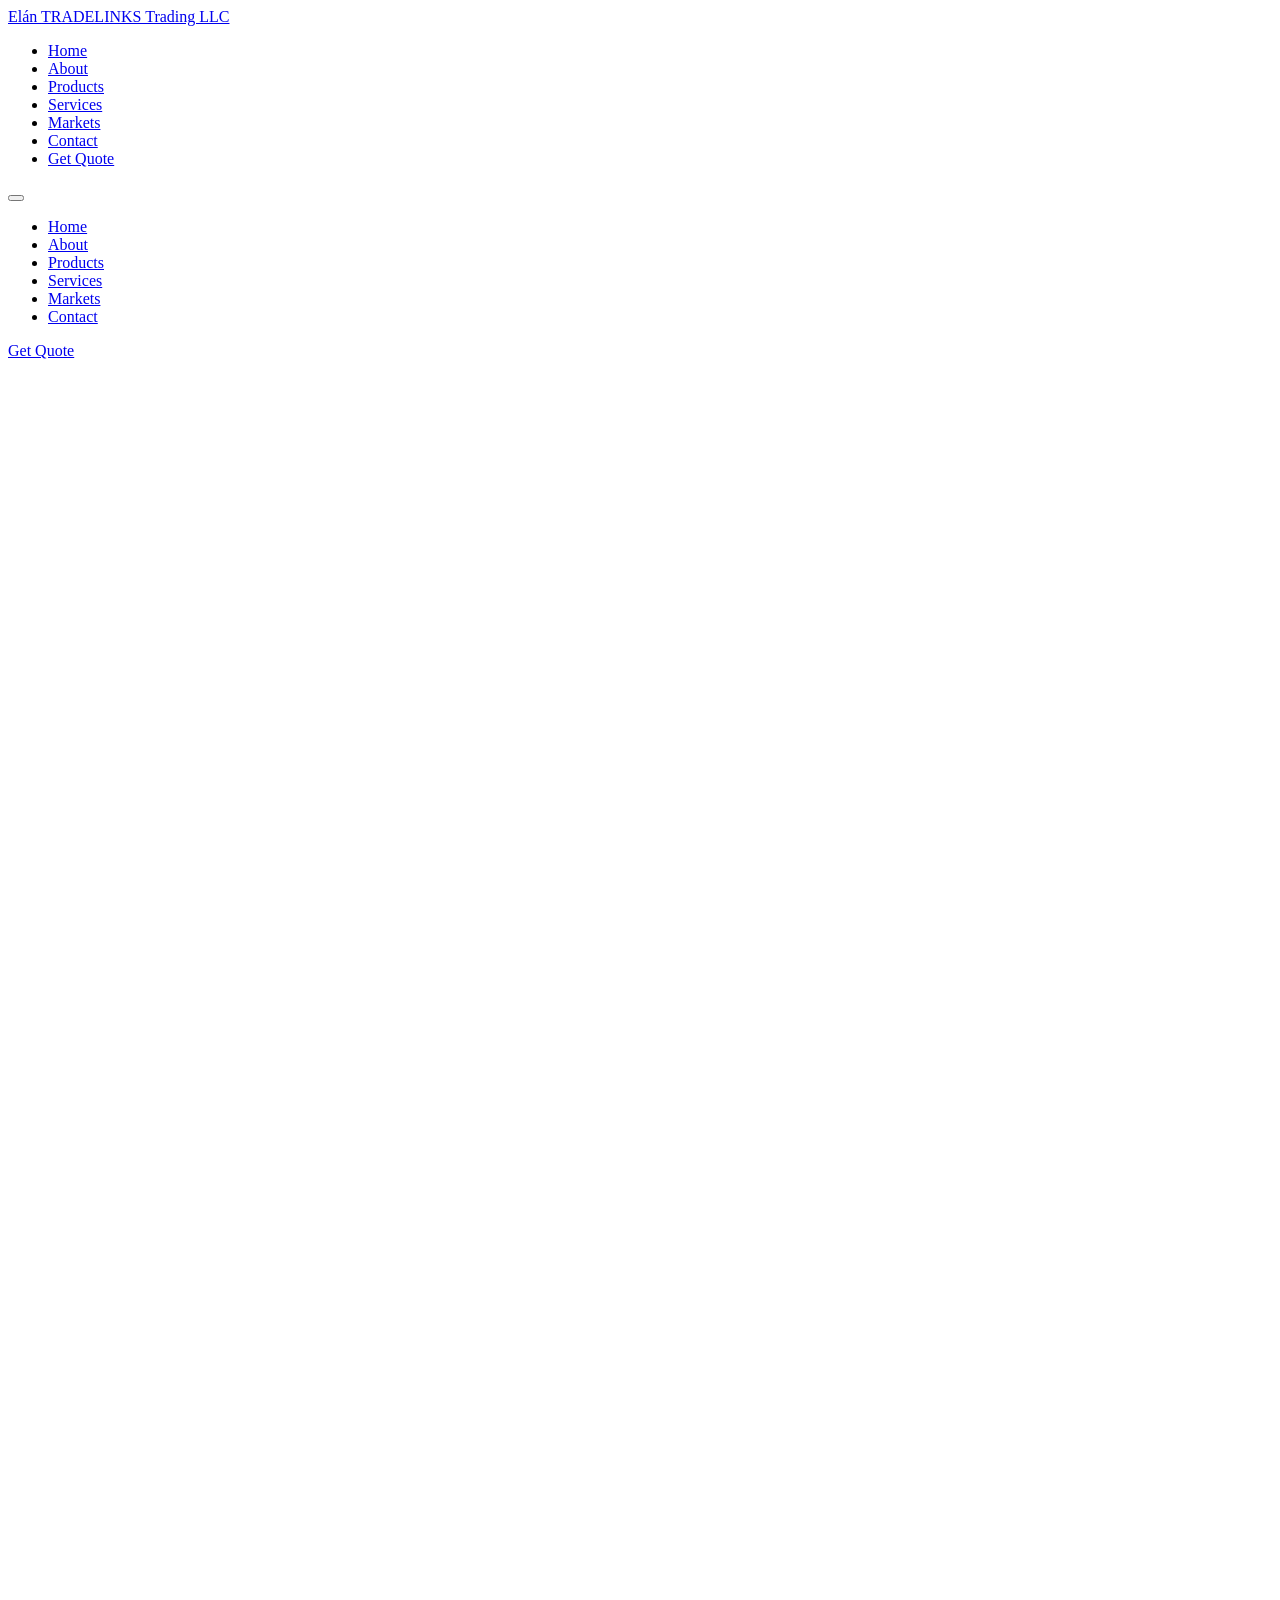
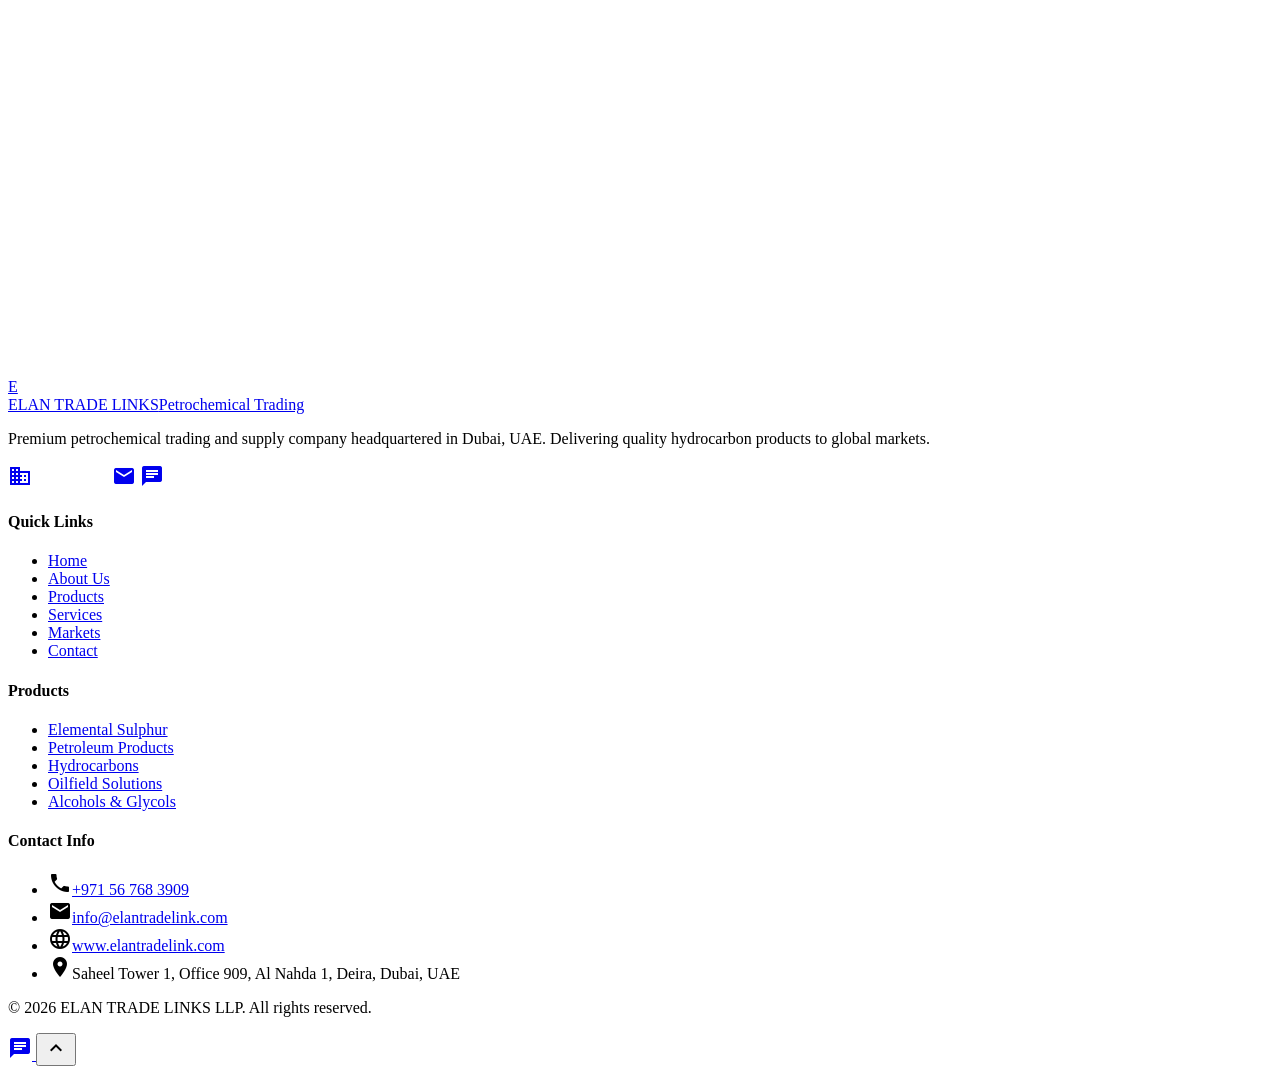
==== index.html @ 97c0657c "Add files via upload" ====
<!DOCTYPE html>
<html lang="en">
<head>
  <meta charset="UTF-8">
  <meta name="viewport" content="width=device-width, initial-scale=1.0">
  <title>ELAN TRADE LINKS LLP | Premium Petrochemical Trading Solutions</title>
  <meta name="description" content="ELAN TRADE LINKS LLP — Global leader in sourcing, trading, and supply of high-quality petroleum and hydrocarbon products from Dubai, UAE.">
  <meta name="keywords" content="petrochemical trading, petroleum products, hydrocarbon supply, Dubai, UAE, elemental sulphur, oilfield solutions">
  <meta name="author" content="ELAN TRADE LINKS LLP">
  <link rel="canonical" href="https://www.elantradelink.com/">

  <!-- Open Graph -->
  <meta property="og:type" content="website">
  <meta property="og:title" content="ELAN TRADE LINKS LLP | Premium Petrochemical Trading">
  <meta property="og:description" content="Global leader in sourcing, trading, and supply of high-quality petroleum and hydrocarbon products.">
  <meta property="og:url" content="https://www.elantradelink.com/">
  <meta property="og:image" content="https://images.unsplash.com/photo-1518709268805-4e9042af9f23?w=1200&q=80">
  <meta property="og:locale" content="en_AE">

  <!-- Twitter Card -->
  <meta name="twitter:card" content="summary_large_image">
  <meta name="twitter:title" content="ELAN TRADE LINKS LLP | Premium Petrochemical Trading">
  <meta name="twitter:description" content="Global leader in sourcing, trading, and supply of high-quality petroleum and hydrocarbon products.">
  <meta name="twitter:image" content="https://images.unsplash.com/photo-1518709268805-4e9042af9f23?w=1200&q=80">

  <!-- Fonts -->
  <link rel="preconnect" href="https://fonts.googleapis.com">
  <link rel="preconnect" href="https://fonts.gstatic.com" crossorigin>
  <link href="https://fonts.googleapis.com/css2?family=Inter:wght@400;500;600;700&family=Montserrat:wght@400;500;600;700&family=Plus+Jakarta+Sans:wght@600;700;800&display=swap" rel="stylesheet">
  


  <!-- Material Icons -->
  <link href="https://fonts.googleapis.com/icon?family=Material+Icons" rel="stylesheet">

  <!-- AOS -->
  <link href="https://unpkg.com/aos@2.3.4/dist/aos.css" rel="stylesheet">

  <!-- Styles -->
  <link rel="stylesheet" href="assets/css/style.css">

  <!-- Schema.org -->
  <script type="application/ld+json">
  {
    "@context": "https://schema.org",
    "@type": "Organization",
    "name": "ELAN TRADE LINKS LLP",
    "url": "https://www.elantradelink.com",
    "logo": "https://www.elantradelink.com/assets/icons/logo.png",
    "description": "Premium petrochemical trading and supply company based in Dubai, UAE.",
    "address": {
      "@type": "PostalAddress",
      "streetAddress": "Saheel Tower 1, Office 909, 28 Al Ittihad Road, Al Nahda 1, Deira",
      "addressLocality": "Dubai",
      "addressCountry": "AE"
    },
    "telephone": "+971567683909",
    "email": "info@elantradelink.com",
    "areaServed": ["Middle East", "Africa", "South Asia", "Southeast Asia"]
  }
  </script>
</head>
<body>

  <!-- Scroll Progress -->
  <div class="scroll-progress" role="progressbar" aria-label="Page scroll progress" aria-valuemin="0" aria-valuemax="100"></div>

  <!-- Header -->
  <header class="site-header" role="banner">
    <div class="container header-inner">
      <a href="index.html" class="logo" aria-label="ELAN TRADE LINKS LLP Home">       
        <div class="logo-text">Elán <span>TRADELINKS Trading LLC</span></div>
      </a>
      <nav class="nav-desktop" aria-label="Main navigation">
        <ul class="nav-list">
          <li><a href="index.html" class="nav-link is-active">Home</a></li>
          <li><a href="about.html" class="nav-link">About</a></li>
          <li><a href="products.html" class="nav-link">Products</a></li>
          <li><a href="services.html" class="nav-link">Services</a></li>
          <li><a href="markets.html" class="nav-link">Markets</a></li>
          <li><a href="contact.html" class="nav-link">Contact</a></li>
          <li class="header-cta"><a href="contact.html" class="btn btn--primary">Get Quote</a></li>
        </ul>
      </nav>

      <button class="menu-toggle" aria-label="Open navigation menu" aria-expanded="false" aria-controls="mobileNav">
        <span></span><span></span><span></span>
      </button>
    </div>
  </header>

  <!-- Mobile Navigation -->
  <nav class="nav-mobile" id="mobileNav" aria-label="Mobile navigation">
    <div class="nav-mobile-backdrop" aria-hidden="true"></div>
    <div class="nav-mobile-panel">
      <ul class="nav-mobile-list">
        <li><a href="index.html" class="nav-mobile-link is-active">Home</a></li>
        <li><a href="about.html" class="nav-mobile-link">About</a></li>
        <li><a href="products.html" class="nav-mobile-link">Products</a></li>
        <li><a href="services.html" class="nav-mobile-link">Services</a></li>
        <li><a href="markets.html" class="nav-mobile-link">Markets</a></li>
        <li><a href="contact.html" class="nav-mobile-link">Contact</a></li>
      </ul>
      <a href="contact.html" class="btn btn--primary nav-mobile-cta">Get Quote</a>
    </div>
  </nav>

  <main id="main-content">

    <!-- Hero Section -->
    <!-- Hero Section -->
<section class="hero" aria-label="Hero">
  <div class="hero-bg">
    <video 
      autoplay 
      muted 
      loop 
      playsinline 
      preload="auto"
      poster="https://images.pexels.com/videos/5989390/pictures/preview-0.jpeg?auto=compress&cs=tinysrgb&w=1920"
      aria-label="Aerial footage of a coastal power plant at sunset"
    >
      <source src="assets/videos/5.mp4" type="video/mp4">
      <source src="assets/videos/5.mp4" type="video/mp4">
      <!-- Fallback image for browsers that don't support video -->
      <img src="https://images.pexels.com/videos/5989390/pictures/preview-0.jpeg?auto=compress&cs=tinysrgb&w=1920" alt="Aerial view of a coastal power plant at sunset">
    </video>
    <div class="hero-overlay" aria-hidden="true"></div>
  </div>
  <div class="container">
    <div class="hero-content" data-aos="fade-up">
      <div class="hero-label">
        <span class="material-icons" aria-hidden="true">verified</span>
        Dubai, UAE — Global Trading Hub
      </div>
      <h1 class="hero-title">Premium <span class="accent">Petrochemical Trading</span> Solutions</h1>
      <p class="hero-subtitle">Global leader in sourcing, trading, and supply of high-quality petroleum and hydrocarbon products.</p>
      <div class="hero-actions">
        <a href="products.html" class="btn btn--primary">Explore Products <span class="material-icons">arrow_forward</span> </a>
        <a href="contact.html" class="btn btn--outline">Get in Touch</a>
      </div>
	  </div>
      <div class="hero-stats">
	   <div class="stat-card" data-aos="zoom-in" data-aos-delay="100">
            <div class="stat-icon"><span class="material-icons">workspace_premium</span></div>
            <div>
              <div class="stat-number">15+</div>
              <div class="stat-label">Years Experience</div>
            </div>
          </div>
		   <div class="stat-card" data-aos="zoom-in" data-aos-delay="200">
            <div class="stat-icon"><span class="material-icons">public</span></div>
            <div>
              <div class="stat-number">25+</div>
              <div class="stat-label">Countries Served</div>
            </div>
          </div>
		   <div class="stat-card" data-aos="zoom-in" data-aos-delay="300">
            <div class="stat-icon"><span class="material-icons">local_shipping</span></div>
            <div>
              <div class="stat-number">500+</div>
              <div class="stat-label">Deliveries</div>
            </div>
          </div>
		   <div class="stat-card" data-aos="zoom-in" data-aos-delay="400">
            <div class="stat-icon"><span class="material-icons">verified</span></div>
            <div>
              <div class="stat-number">50+</div>
              <div class="stat-label">Product Lines</div>
            </div>
          </div>
		  
      
    
      </div>
	  
	  
    
  </div>
</section>

    <!-- Trust Indicators -->
    <section class="trust-bar" aria-label="Trust indicators">
      <div class="container">
        <div class="trust-grid">
          <div class="trust-item" data-aos="fade-up" data-aos-delay="0">
            <div class="trust-icon"><span class="material-icons" aria-hidden="true">public</span></div>
            <div class="trust-text"><h4>Global Reach</h4><p>Worldwide supply network</p></div>
          </div>
          <div class="trust-item" data-aos="fade-up" data-aos-delay="100">
            <div class="trust-icon"><span class="material-icons" aria-hidden="true">verified_user</span></div>
            <div class="trust-text"><h4>Quality Assured</h4><p>Certified products</p></div>
          </div>
          <div class="trust-item" data-aos="fade-up" data-aos-delay="200">
            <div class="trust-icon"><span class="material-icons" aria-hidden="true">local_shipping</span></div>
            <div class="trust-text"><h4>Reliable Logistics</h4><p>On-time delivery</p></div>
          </div>
          <div class="trust-item" data-aos="fade-up" data-aos-delay="300">
            <div class="trust-icon"><span class="material-icons" aria-hidden="true">workspace_premium</span></div>
            <div class="trust-text"><h4>Certified Products</h4><p>International standards</p></div>
          </div>
        </div>
      </div>
    </section>

    <!-- About Preview -->
    <section class="section" aria-labelledby="about-heading">
      <div class="container">
        <div class="about-preview">
          <div class="about-preview-image" data-aos="fade-right">
            <img src="assets/images/petrochemical-tank.jpg?w=800&q=80" alt="Petrochemical plant with industrial storage tanks" width="800" height="600" loading="lazy">
            <div class="about-badge">
              <strong>15+</strong>
              <span>Years of Excellence</span>
            </div>
          </div>
          <div class="about-preview-content" data-aos="fade-left">
            <span class="section-label">About Us</span>
            <h2 class="section-title" id="about-heading">Your Trusted Partner in Petrochemical Trading</h2>
            <p>ELAN TRADE LINKS LLP is a Dubai-based petrochemical trading company specializing in the sourcing, trading, and supply of premium petroleum products, hydrocarbons, and industrial chemicals across global markets.</p>
            <p>With deep industry expertise and an extensive supplier network, we deliver reliable, quality-assured products to refineries, manufacturers, and distributors worldwide.</p>
            <a href="about.html" class="btn btn--primary">Read More</a>
          </div>
        </div>
      </div>
    </section>

    <!-- Product Overview -->
    <section class="section section--gray" aria-labelledby="products-heading">
      <div class="container">
        <div class="section-header" data-aos="fade-up">
          <span class="section-label">Our Products</span>
          <h2 class="section-title" id="products-heading">Premium Product Portfolio</h2>
          <p class="section-desc">Comprehensive range of petrochemical and hydrocarbon products sourced from certified global suppliers.</p>
        </div>
        <div class="card-grid card-grid--5">
          <article class="card" data-aos="zoom-in" data-aos-delay="0">
            <div class="card-image">
              <img src="assets/images/products/sulphur.jpg?w=600&q=80" alt="Elemental sulphur granules" width="600" height="400" loading="lazy">
            </div>
            <div class="card-body">
              <h3 class="card-title">Elemental Sulphur</h3>
              <p class="card-desc">High-purity sulphur granules and lumps for agricultural and industrial applications.</p>
              <a href="products.html#sulphur" class="card-link">Learn More <span class="material-icons" aria-hidden="true">arrow_forward</span></a>
            </div>
          </article>
          <article class="card" data-aos="zoom-in" data-aos-delay="100">
            <div class="card-image">
              <img src="assets/images/products/gas.jpg?w=600&q=80" alt="Petroleum products and fuel storage" width="600" height="400" loading="lazy">
            </div>
            <div class="card-body">
              <h3 class="card-title">Petroleum Products</h3>
              <p class="card-desc">Furnace oil, diesel, LPG, bitumen, base oils, and fuel oil for diverse industries.</p>
              <a href="products.html#petroleum" class="card-link">Learn More <span class="material-icons" aria-hidden="true">arrow_forward</span></a>
            </div>
          </article>
          <article class="card" data-aos="zoom-in" data-aos-delay="200">
            <div class="card-image">
              <img src="assets/images/products/hydrocarbons.jpg?w=600&q=80" alt="Chemical solvents and hydrocarbons" width="600" height="400" loading="lazy">
            </div>
            <div class="card-body">
              <h3 class="card-title">Hydrocarbons &amp; Solvents</h3>
              <p class="card-desc">N-Hexane, toluene, xylene, white spirit, and solvent naphtha grades.</p>
              <a href="products.html#hydrocarbons" class="card-link">Learn More <span class="material-icons" aria-hidden="true">arrow_forward</span></a>
            </div>
          </article>
          <article class="card" data-aos="zoom-in" data-aos-delay="300">
            <div class="card-image">
              <img src="assets/images/products/oilfield.jpg?w=600&q=80" alt="Oilfield drilling equipment and solutions" width="600" height="400" loading="lazy">
            </div>
            <div class="card-body">
              <h3 class="card-title">Oilfield Solutions</h3>
              <p class="card-desc">Guar gum, xanthan gum, friction reducers, and drilling fluid additives.</p>
              <a href="products.html#oilfield" class="card-link">Learn More <span class="material-icons" aria-hidden="true">arrow_forward</span></a>
            </div>
          </article>
          <article class="card" data-aos="zoom-in" data-aos-delay="400">
            <div class="card-image">
              <img src="assets/images/products/lab.jpg?w=600&q=80" alt="Industrial alcohols and glycols laboratory" width="600" height="400" loading="lazy">
            </div>
            <div class="card-body">
              <h3 class="card-title">Alcohols &amp; Glycols</h3>
              <p class="card-desc">Methanol, ethanol, MEG, DEG, TEG, and propylene glycol solutions.</p>
              <a href="products.html#alcohols" class="card-link">Learn More <span class="material-icons" aria-hidden="true">arrow_forward</span></a>
            </div>
          </article>
        </div>
      </div>
    </section>

    <!-- Service Highlights -->
    <section class="section" aria-labelledby="services-heading">
      <div class="container">
        <div class="section-header" data-aos="fade-up">
          <span class="section-label">Our Services</span>
          <h2 class="section-title" id="services-heading">End-to-End Trading Solutions</h2>
          <p class="section-desc">Comprehensive services designed to streamline your petrochemical supply chain.</p>
        </div>
        <div class="card-grid card-grid--6">
          <article class="card service-card" data-aos="zoom-in" data-aos-delay="0">
            <div class="card-icon"><span class="material-icons" aria-hidden="true">fact_check</span></div>
            <h3 class="card-title">Quality Assurance</h3>
            <p class="card-desc">Rigorous quality control and certification for every shipment.</p>
          </article>
          <article class="card service-card" data-aos="zoom-in" data-aos-delay="100">
            <div class="card-icon"><span class="material-icons" aria-hidden="true">language</span></div>
            <h3 class="card-title">Global Trading</h3>
            <p class="card-desc">International and domestic trading across key markets.</p>
          </article>
          <article class="card service-card" data-aos="zoom-in" data-aos-delay="200">
            <div class="card-icon"><span class="material-icons" aria-hidden="true">description</span></div>
            <h3 class="card-title">Compliance &amp; Docs</h3>
            <p class="card-desc">Full regulatory compliance and documentation support.</p>
          </article>
          <article class="card service-card" data-aos="zoom-in" data-aos-delay="300">
            <div class="card-icon"><span class="material-icons" aria-hidden="true">directions_boat</span></div>
            <h3 class="card-title">Logistics Coordination</h3>
            <p class="card-desc">Seamless shipping and freight management worldwide.</p>
          </article>
          <article class="card service-card" data-aos="zoom-in" data-aos-delay="400">
            <div class="card-icon"><span class="material-icons" aria-hidden="true">science</span></div>
            <h3 class="card-title">Lab Testing</h3>
            <p class="card-desc">Independent quality inspection and laboratory analysis.</p>
          </article>
          <article class="card service-card" data-aos="zoom-in" data-aos-delay="500">
            <div class="card-icon"><span class="material-icons" aria-hidden="true">hub</span></div>
            <h3 class="card-title">Sourcing Network</h3>
            <p class="card-desc">Reliable global supplier partnerships and procurement.</p>
          </article>
        </div>
        <div style="text-align:center;margin-top:2rem" data-aos="fade-up">
          <a href="services.html" class="btn btn--dark">View All Services</a>
        </div>
      </div>
    </section>

    <!-- Why Choose Us -->
    <section class="section section--gray" aria-labelledby="why-heading">
      <div class="container">
        <div class="section-header" data-aos="fade-up">
          <span class="section-label">Why Choose Us</span>
          <h2 class="section-title" id="why-heading">The ELAN Advantage</h2>
          <p class="section-desc">What sets us apart in the competitive petrochemical trading landscape.</p>
        </div>
        <div class="why-grid">
          <div class="why-item" data-aos="fade-up" data-aos-delay="0">
            <div class="why-num" aria-hidden="true">01</div>
            <div><h4>Quality Assurance</h4><p>Every product meets international quality standards with full traceability and certification.</p></div>
          </div>
          <div class="why-item" data-aos="fade-up" data-aos-delay="100">
            <div class="why-num" aria-hidden="true">02</div>
            <div><h4>Competitive Pricing</h4><p>Direct sourcing relationships enable us to offer highly competitive market rates.</p></div>
          </div>
          <div class="why-item" data-aos="fade-up" data-aos-delay="200">
            <div class="why-num" aria-hidden="true">03</div>
            <div><h4>Global Network</h4><p>Established partnerships across Middle East, Africa, and Asia for seamless supply.</p></div>
          </div>
          <div class="why-item" data-aos="fade-up" data-aos-delay="300">
            <div class="why-num" aria-hidden="true">04</div>
            <div><h4>On-Time Delivery</h4><p>Efficient logistics coordination ensures timely delivery to your destination.</p></div>
          </div>
          <div class="why-item" data-aos="fade-up" data-aos-delay="400">
            <div class="why-num" aria-hidden="true">05</div>
            <div><h4>Transparency</h4><p>Clear communication, honest pricing, and complete documentation at every step.</p></div>
          </div>
          <div class="why-item" data-aos="fade-up" data-aos-delay="500">
            <div class="why-num" aria-hidden="true">06</div>
            <div><h4>Expert Support</h4><p>Dedicated team of industry professionals ready to assist with your requirements.</p></div>
          </div>
        </div>
      </div>
    </section>

    <!-- Markets Section -->
    <section class="section" aria-labelledby="markets-heading">
      <div class="container">
        <div class="section-header" data-aos="fade-up">
          <span class="section-label">Global Markets</span>
          <h2 class="section-title" id="markets-heading">Worldwide Presence</h2>
          <p class="section-desc">Serving key petrochemical markets across four major regions with strategic distribution networks.</p>
        </div>
        <div class="markets-showcase" data-aos="fade-up">
          <div class="markets-showcase-visual" data-aos="fade-right">
            <img src="https://images.unsplash.com/photo-1524661135-423995f22d0b?w=900&q=80" alt="World map showing global petrochemical trading routes" width="900" height="700" loading="lazy">
            <div class="markets-showcase-badge">
              <span class="material-icons" aria-hidden="true">public</span>
              <div>
                <strong>25+</strong>
                <span>Countries Served</span>
              </div>
            </div>
          </div>
          <div class="markets-showcase-regions">
            <article class="region-card-v2" data-aos="fade-left" data-aos-delay="0">
              <div class="region-card-v2-icon"><span class="material-icons" aria-hidden="true">location_on</span></div>
              <div>
                <h4>Middle East</h4>
                <p>UAE, Saudi Arabia, Oman, Kuwait, Bahrain, Qatar</p>
              </div>
            </article>
            <article class="region-card-v2" data-aos="fade-left" data-aos-delay="100">
              <div class="region-card-v2-icon"><span class="material-icons" aria-hidden="true">location_on</span></div>
              <div>
                <h4>Africa</h4>
                <p>East &amp; West Africa, North Africa, Sub-Saharan markets</p>
              </div>
            </article>
            <article class="region-card-v2" data-aos="fade-left" data-aos-delay="200">
              <div class="region-card-v2-icon"><span class="material-icons" aria-hidden="true">location_on</span></div>
              <div>
                <h4>South Asia</h4>
                <p>India, Pakistan, Bangladesh, Sri Lanka</p>
              </div>
            </article>
            <article class="region-card-v2" data-aos="fade-left" data-aos-delay="300">
              <div class="region-card-v2-icon"><span class="material-icons" aria-hidden="true">location_on</span></div>
              <div>
                <h4>Southeast Asia</h4>
                <p>Singapore, Malaysia, Indonesia, Thailand, Vietnam</p>
              </div>
            </article>
          </div>
        </div>
        <div style="text-align:center;margin-top:2rem" data-aos="fade-up">
          <a href="markets.html" class="btn btn--dark">Explore Our Markets</a>
        </div>
      </div>
    </section>

    <!-- FAQ Section -->
    <section class="section section--gray" aria-labelledby="faq-heading">
      <div class="container">
        <div class="section-header" data-aos="fade-up">
          <span class="section-label">FAQ</span>
          <h2 class="section-title" id="faq-heading">Frequently Asked Questions</h2>
          <p class="section-desc">Quick answers to common questions about our products, services, and trading process.</p>
        </div>
        <div class="faq-list" data-aos="fade-up">
          <details class="faq-item">
            <summary>What products does ELAN TRADE LINKS LLP supply?</summary>
            <p>We supply elemental sulphur, petroleum products, hydrocarbons and solvents, oilfield solutions, and alcohols and glycols sourced from certified global suppliers.</p>
          </details>
          <details class="faq-item">
            <summary>Which regions do you serve?</summary>
            <p>We operate across the Middle East, Africa, South Asia, and Southeast Asia, with logistics support for international and domestic deliveries.</p>
          </details>
          <details class="faq-item">
            <summary>How can I request a product quote?</summary>
            <p>Submit an inquiry through our contact form or reach us directly by phone or email. Share product name, quantity, destination, and required specifications for a tailored quote.</p>
          </details>
          <details class="faq-item">
            <summary>Do you provide quality certificates with shipments?</summary>
            <p>Yes. We provide Certificates of Analysis (COA) and relevant compliance documentation with shipments to ensure product quality and traceability.</p>
          </details>
          <details class="faq-item">
            <summary>What is your typical delivery timeline?</summary>
            <p>Delivery timelines depend on product availability, origin, and destination. Our team coordinates logistics and keeps you updated from order confirmation to final delivery.</p>
          </details>
        </div>
      </div>
    </section>

    <!-- CTA Banner -->
    <section class="section" aria-label="Call to action">
      <div class="container">
        <div class="cta-banner" data-aos="fade-up">
          <div class="cta-banner-bg" aria-hidden="true"></div>
          <div class="cta-banner-content">
            <h2>Looking for Reliable Petrochemical Supply?</h2>
            <p>Partner with ELAN TRADE LINKS LLP for premium products, competitive pricing, and dependable global logistics.</p>
            <a href="contact.html" class="btn btn--primary cta-pulse"><span class="material-icons" aria-hidden="true">request_quote</span> Request Quote</a>
          </div>
        </div>
      </div>
    </section>

  </main>

  <!-- Footer -->
  <footer class="site-footer" role="contentinfo">
    <div class="container">
      <div class="footer-grid">
        <div class="footer-brand">
          <a href="index.html" class="logo" aria-label="ELAN TRADE LINKS LLP">
            <div class="logo-icon" aria-hidden="true">E</div>
            <div class="logo-text">ELAN TRADE LINKS<span>Petrochemical Trading</span></div>
          </a>
          <p>Premium petrochemical trading and supply company headquartered in Dubai, UAE. Delivering quality hydrocarbon products to global markets.</p>
          <div class="footer-social">
            <a href="https://www.linkedin.com/company/elan-trade-links" aria-label="LinkedIn" target="_blank" rel="noopener noreferrer"><span class="material-icons" aria-hidden="true">business</span></a>
            <a href="https://twitter.com/elantradelink" aria-label="Twitter" target="_blank" rel="noopener noreferrer"><span class="material-icons" aria-hidden="true">tag</span></a>
            <a href="mailto:info@elantradelink.com" aria-label="Email"><span class="material-icons" aria-hidden="true">email</span></a>
            <a href="https://wa.me/971567683909" aria-label="WhatsApp" target="_blank" rel="noopener noreferrer"><span class="material-icons" aria-hidden="true">chat</span></a>
          </div>
        </div>
        <div class="footer-col">
          <h4>Quick Links</h4>
          <ul>
            <li><a href="index.html">Home</a></li>
            <li><a href="about.html">About Us</a></li>
            <li><a href="products.html">Products</a></li>
            <li><a href="services.html">Services</a></li>
            <li><a href="markets.html">Markets</a></li>
            <li><a href="contact.html">Contact</a></li>
          </ul>
        </div>
        <div class="footer-col">
          <h4>Products</h4>
          <ul>
            <li><a href="products.html#sulphur">Elemental Sulphur</a></li>
            <li><a href="products.html#petroleum">Petroleum Products</a></li>
            <li><a href="products.html#hydrocarbons">Hydrocarbons</a></li>
            <li><a href="products.html#oilfield">Oilfield Solutions</a></li>
            <li><a href="products.html#alcohols">Alcohols &amp; Glycols</a></li>
          </ul>
        </div>
        <div class="footer-col">
          <h4>Contact Info</h4>
          <ul class="footer-contact">
            <li><span class="material-icons" aria-hidden="true">phone</span><a href="tel:+971567683909">+971 56 768 3909</a></li>
            <li><span class="material-icons" aria-hidden="true">email</span><a href="mailto:info@elantradelink.com">info@elantradelink.com</a></li>
            <li><span class="material-icons" aria-hidden="true">language</span><a href="https://www.elantradelink.com">www.elantradelink.com</a></li>
            <li><span class="material-icons" aria-hidden="true">location_on</span><span>Saheel Tower 1, Office 909, Al Nahda 1, Deira, Dubai, UAE</span></li>
          </ul>
        </div>
      </div>
      <div class="footer-bottom">
        <p>&copy; 2026 ELAN TRADE LINKS LLP. All rights reserved.</p>
      </div>
    </div>
  </footer>

  <!-- Floating Actions -->
  <div class="floating-actions">
    <a href="https://wa.me/971567683909" class="chat-btn" aria-label="Chat on WhatsApp" target="_blank" rel="noopener noreferrer">
      <span class="material-icons" aria-hidden="true">chat</span>
    </a>
    <button class="back-to-top" aria-label="Back to top">
      <span class="material-icons" aria-hidden="true">keyboard_arrow_up</span>
    </button>
  </div>

  <!-- Scripts -->
  <script src="https://code.jquery.com/jquery-3.7.1.min.js" integrity="sha256-/JqT3SQfawRcv/BIHPThkBvs0OEvtFFmqPF/lYI/Cxo=" crossorigin="anonymous"></script>
  <script src="https://cdn.jsdelivr.net/npm/jquery-validation@1.19.5/dist/jquery.validate.min.js"></script>
  <script src="https://unpkg.com/aos@2.3.4/dist/aos.js"></script>
  <script src="assets/js/main.js"></script>
</body>
</html>
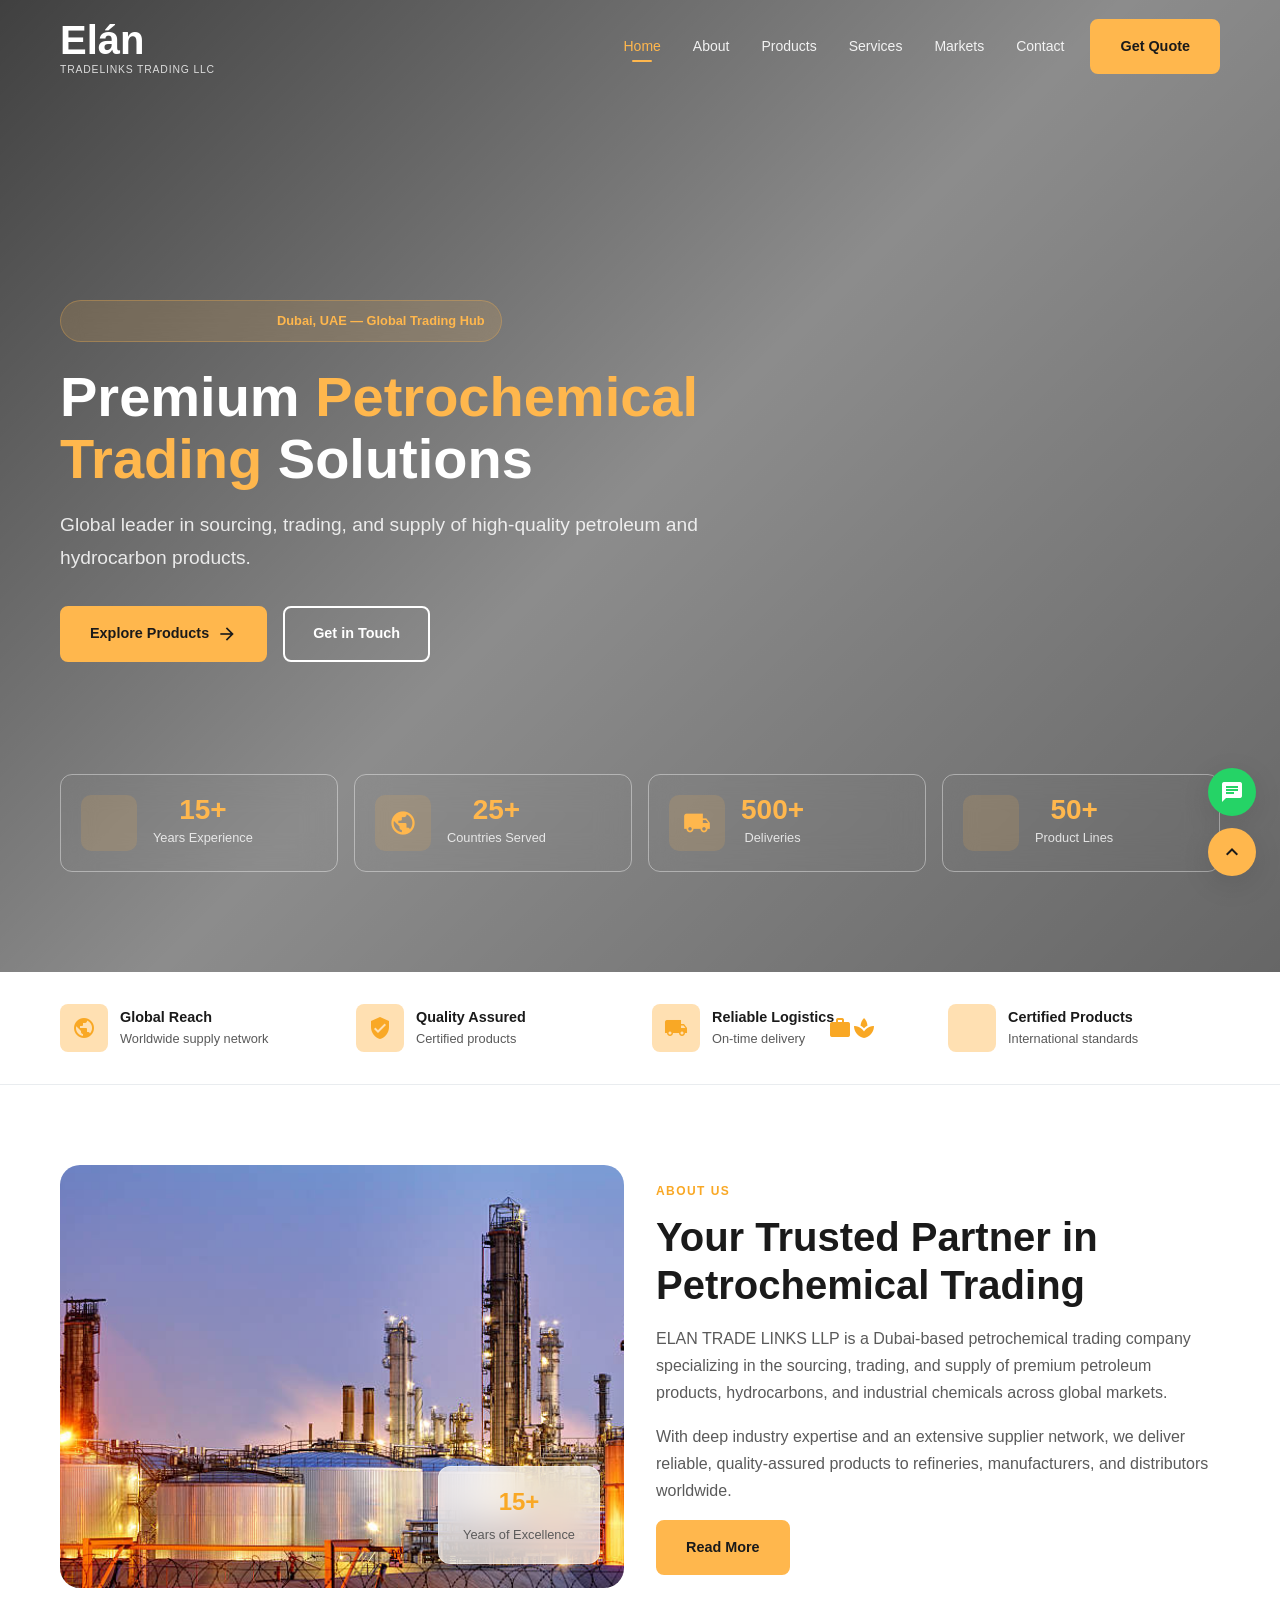
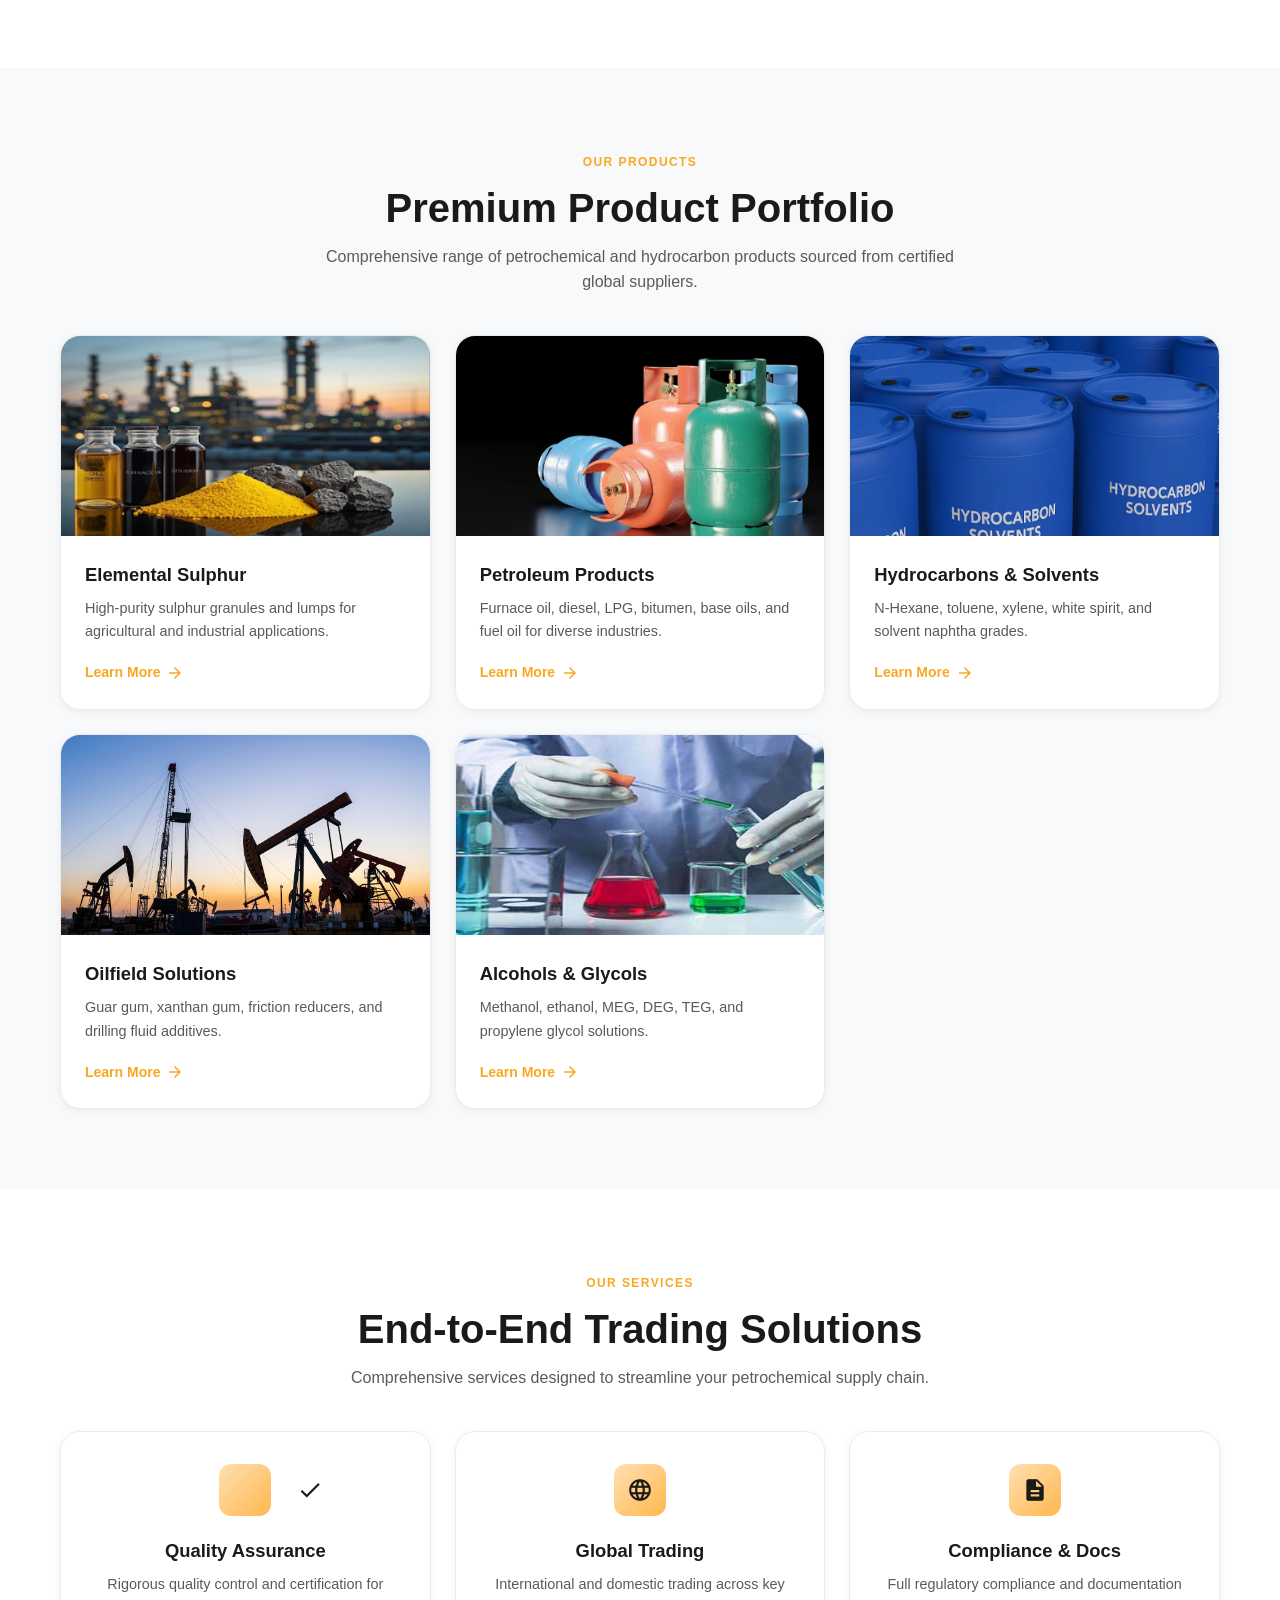
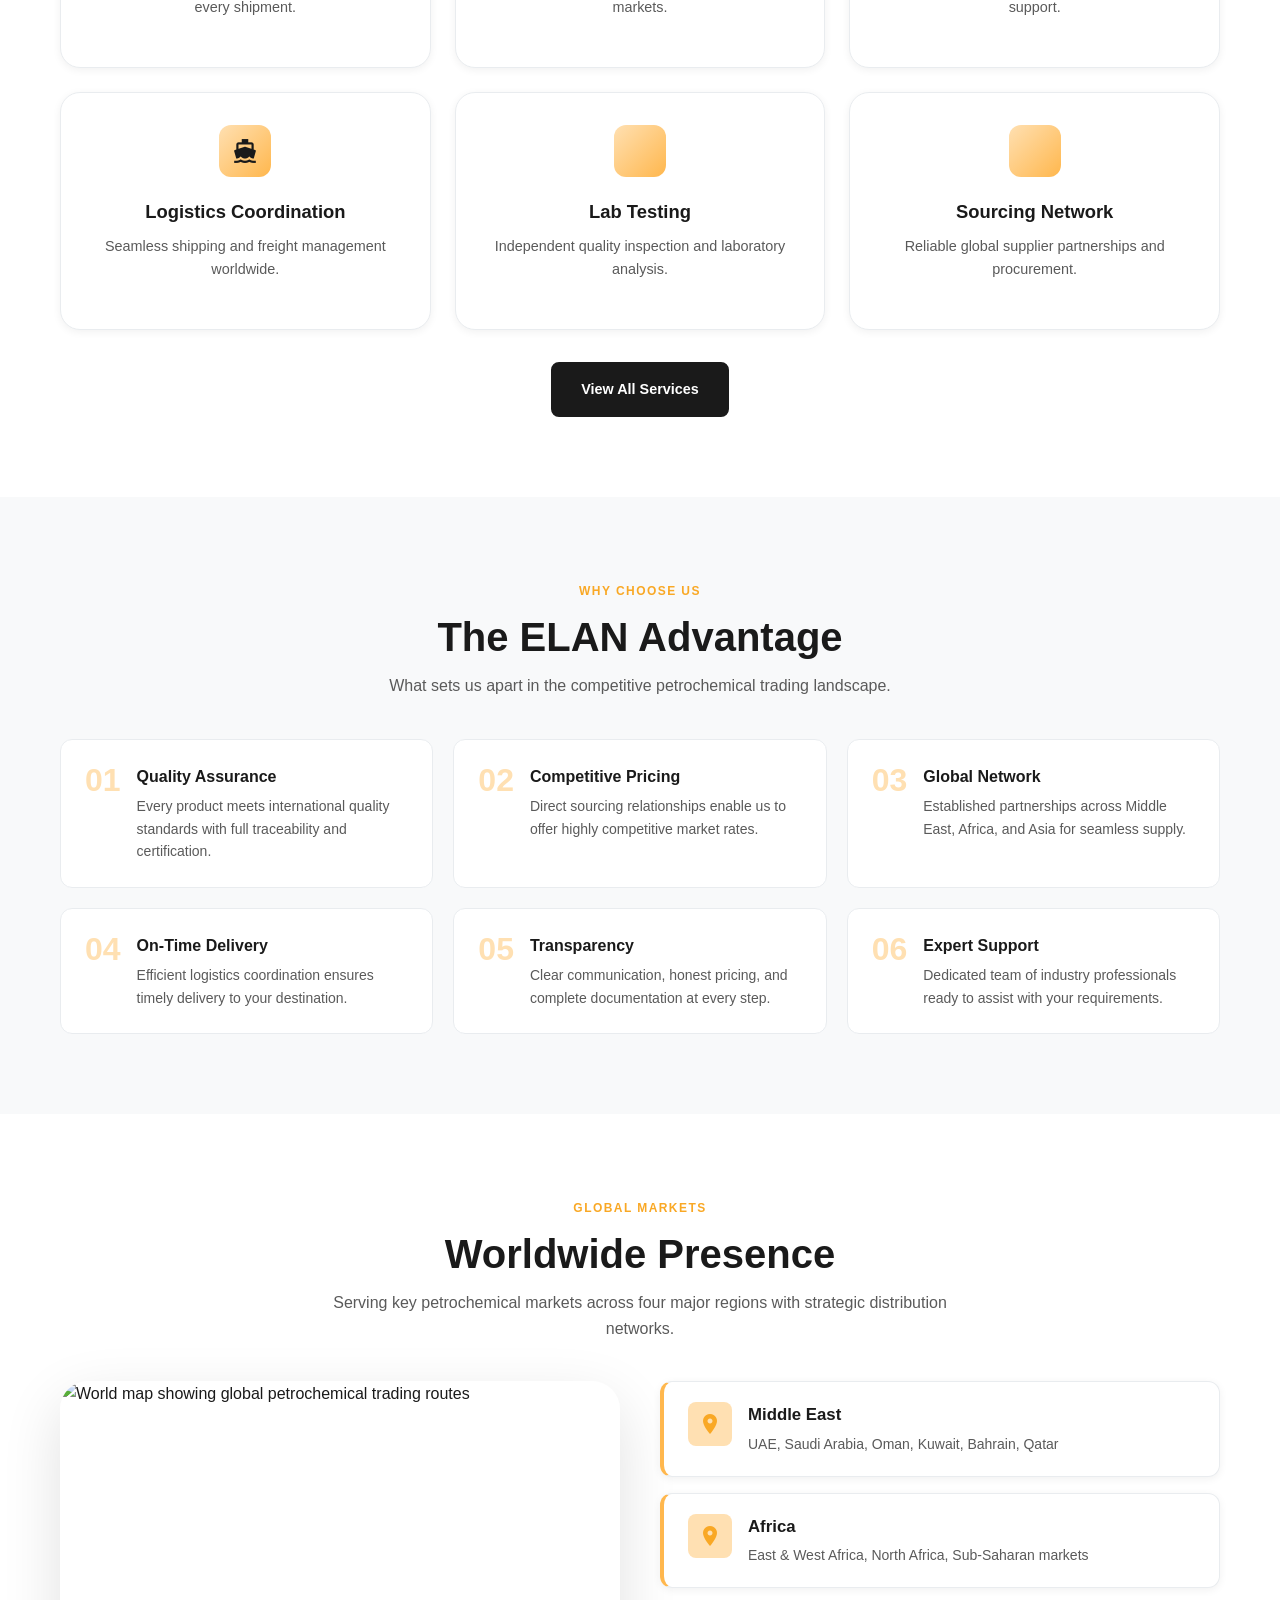
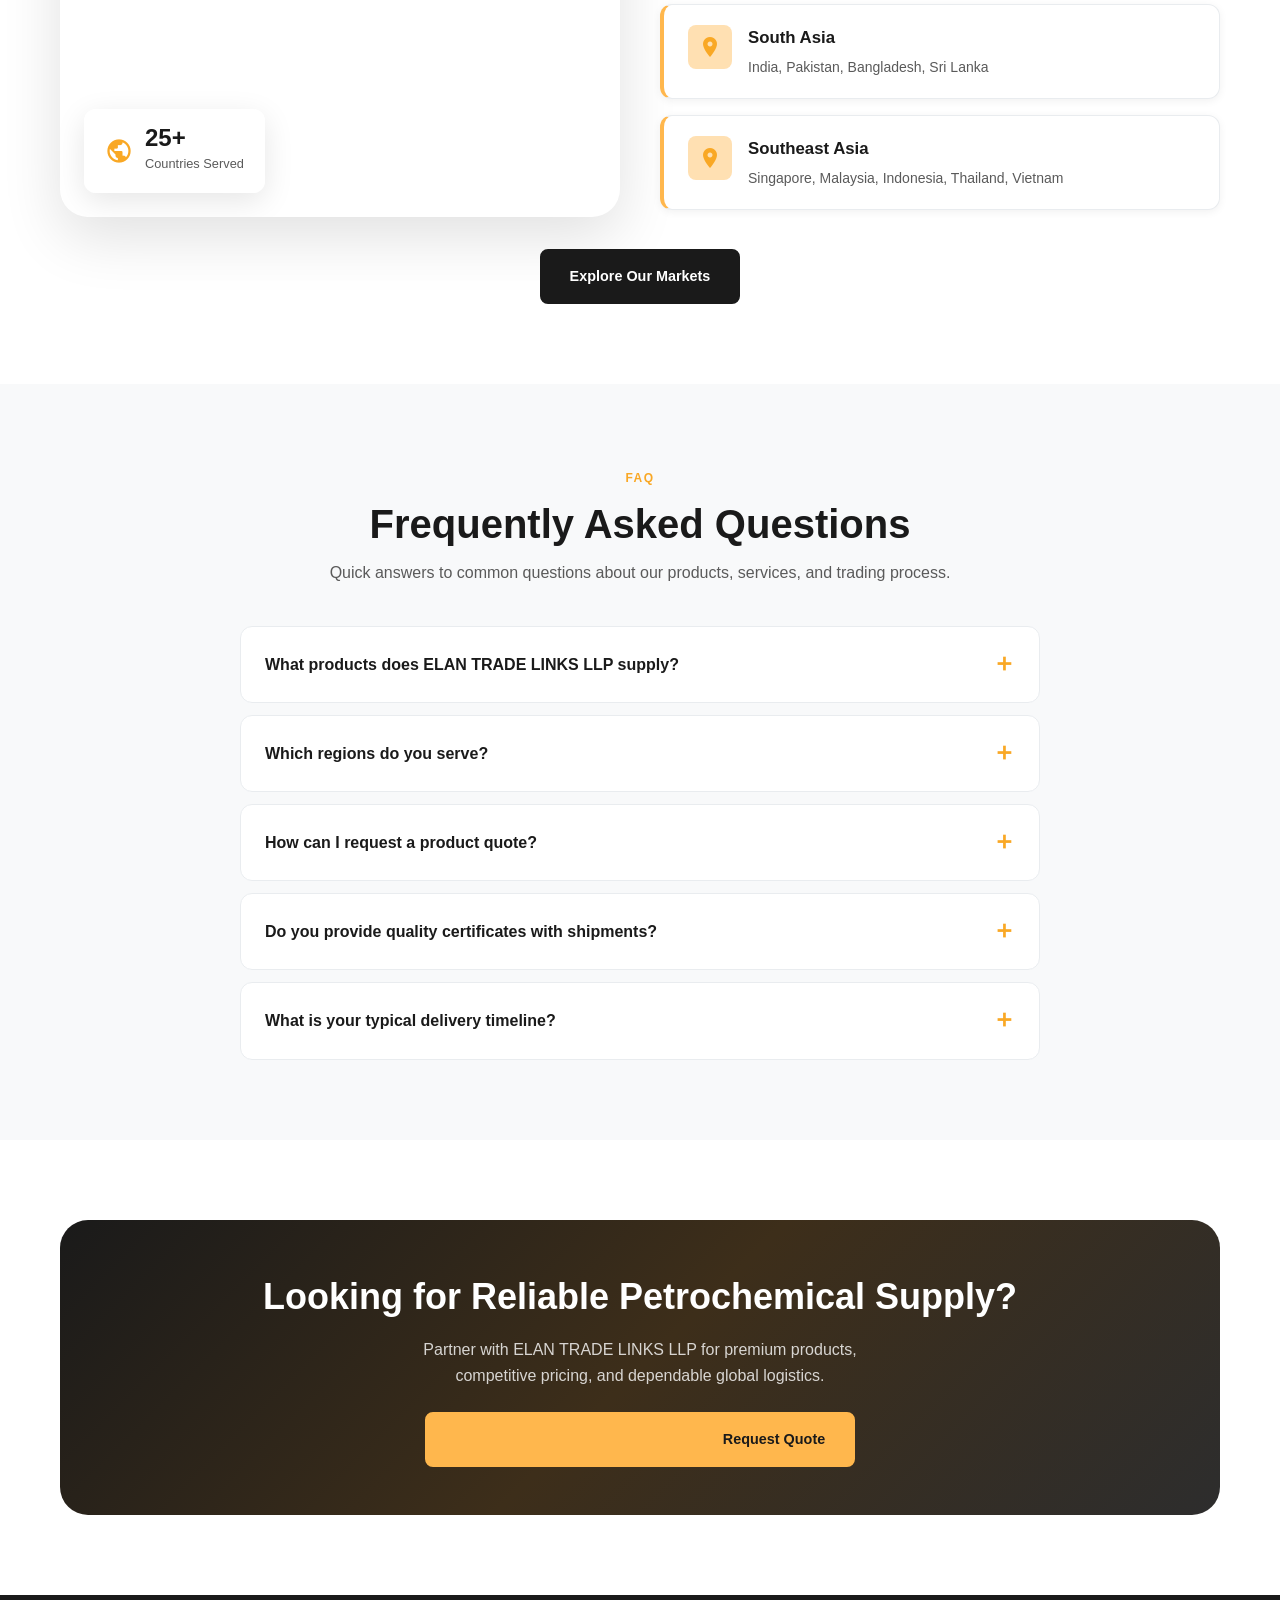
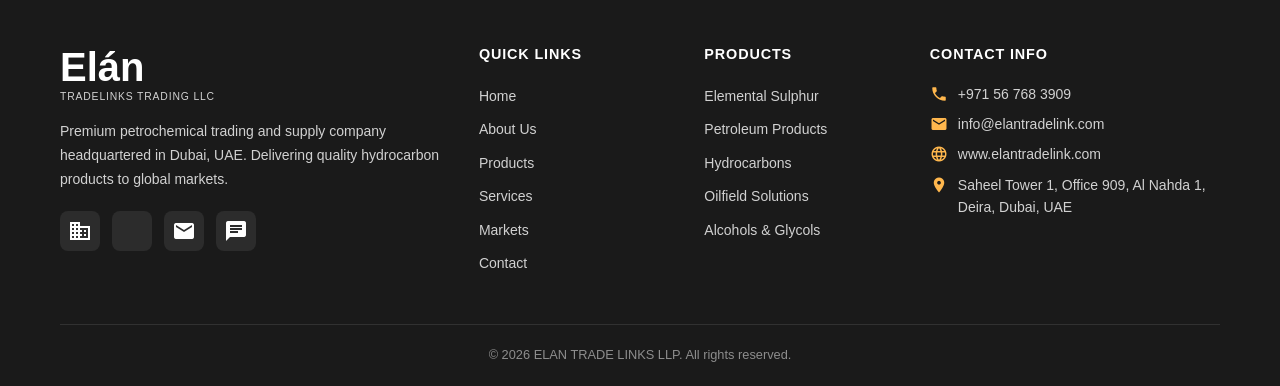
==== commit 6b5fdf86: "Add files via upload" ====
--- a/index.html
+++ b/index.html
@@ -481,10 +481,9 @@
     <div class="container">
       <div class="footer-grid">
         <div class="footer-brand">
-          <a href="index.html" class="logo" aria-label="ELAN TRADE LINKS LLP">
-            <div class="logo-icon" aria-hidden="true">E</div>
-            <div class="logo-text">ELAN TRADE LINKS<span>Petrochemical Trading</span></div>
-          </a>
+         <a href="index.html" class="logo" aria-label="ELAN TRADE LINKS LLP Home">       
+        <div class="logo-text">Elán <span>TRADELINKS Trading LLC</span></div>
+      </a>
           <p>Premium petrochemical trading and supply company headquartered in Dubai, UAE. Delivering quality hydrocarbon products to global markets.</p>
           <div class="footer-social">
             <a href="https://www.linkedin.com/company/elan-trade-links" aria-label="LinkedIn" target="_blank" rel="noopener noreferrer"><span class="material-icons" aria-hidden="true">business</span></a>
--- a/assets/css/style.css
+++ b/assets/css/style.css
@@ -0,0 +1,1406 @@
+/* ==========================================================================
+   ELAN TRADE LINKS LLP — Corporate Petrochemical Trading Website
+   Mobile-first | Primary: #FFB74D | Logo: #000000
+   ========================================================================== */
+
+/* --- CSS Variables --- */
+:root {
+  --primary: #FFB74D;
+  --primary-dark: #F9A825;
+  --primary-light: #FFE0B2;
+  --primary-glow: rgba(255, 183, 77, 0.35);
+  --black: #000000;
+  --dark: #1A1A1A;
+  --dark-2: #2D2D2D;
+  --text: #1A1A1A;
+  --text-muted: #5A5A5A;
+  --text-light: #8A8A8A;
+  --white: #FFFFFF;
+  --off-white: #F8F9FA;
+  --gray-100: #F1F3F5;
+  --gray-200: #E9ECEF;
+  --gray-300: #DEE2E6;
+  --glass-bg: rgba(255, 255, 255, 0.72);
+  --glass-border: rgba(255, 255, 255, 0.4);
+  --shadow-sm: 0 2px 8px rgba(0, 0, 0, 0.06);
+  --shadow-md: 0 8px 30px rgba(0, 0, 0, 0.1);
+  --shadow-lg: 0 20px 60px rgba(0, 0, 0, 0.12);
+  --shadow-glow: 0 0 40px var(--primary-glow);
+  --radius-sm: 8px;
+  --radius-md: 12px;
+  --radius-lg: 20px;
+  --radius-xl: 28px;
+  --transition: 0.3s cubic-bezier(0.4, 0, 0.2, 1);
+  --header-height: 72px;
+  --font: 'Inter', -apple-system, BlinkMacSystemFont, 'Segoe UI', sans-serif;
+  --font-display: 'Plus Jakarta Sans', var(--font);
+  --container: 1200px;
+  --section-py: 4rem;
+}
+
+/* --- Reset & Base --- */
+*, *::before, *::after { box-sizing: border-box; margin: 0; padding: 0; }
+
+html {
+  scroll-behavior: smooth;
+  font-size: 16px;
+  -webkit-text-size-adjust: 100%;
+}
+
+body {
+  font-family: var(--font);
+  color: var(--text);
+  background: var(--white);
+  line-height: 1.6;
+  overflow-x: hidden;
+  -webkit-font-smoothing: antialiased;
+}
+
+img { max-width: 100%; height: auto; display: block; }
+a { color: inherit; text-decoration: none; transition: color var(--transition); }
+ul, ol { list-style: none; }
+button { cursor: pointer; border: none; background: none; font-family: inherit; }
+input, textarea, select { font-family: inherit; font-size: inherit; }
+
+/* Reduced motion */
+@media (prefers-reduced-motion: reduce) {
+  *, *::before, *::after {
+    animation-duration: 0.01ms !important;
+    animation-iteration-count: 1 !important;
+    transition-duration: 0.01ms !important;
+    scroll-behavior: auto !important;
+  }
+}
+
+/* --- Utility Classes --- */
+.container {
+  width: 100%;
+  max-width: var(--container);
+  margin: 0 auto;
+  padding: 0 1.25rem;
+}
+
+.section { padding: var(--section-py) 0; }
+.section--gray { background: var(--off-white); }
+.section--dark { background: var(--dark); color: var(--white); }
+
+.section-header { text-align: center; margin-bottom: 2.5rem; }
+.section-label {
+  display: inline-block;
+  font-size: 0.75rem;
+  font-weight: 600;
+  letter-spacing: 0.12em;
+  text-transform: uppercase;
+  color: var(--primary-dark);
+  margin-bottom: 0.75rem;
+}
+.section-title {
+  font-family: var(--font-display);
+  font-size: clamp(1.75rem, 4vw, 2.5rem);
+  font-weight: 700;
+  line-height: 1.2;
+  color: var(--dark);
+  margin-bottom: 0.75rem;
+}
+.section--dark .section-title { color: var(--white); }
+.section-desc {
+  font-size: 1rem;
+  color: var(--text-muted);
+  max-width: 640px;
+  margin: 0 auto;
+}
+.section--dark .section-desc { color: rgba(255,255,255,0.7); }
+
+/* Buttons */
+.btn {
+  display: inline-flex;
+  align-items: center;
+  justify-content: center;
+  gap: 0.5rem;
+  padding: 0.875rem 1.75rem;
+  font-size: 0.9rem;
+  font-weight: 600;
+  border-radius: var(--radius-sm);
+  transition: all var(--transition);
+  white-space: nowrap;
+  border: 2px solid transparent;
+}
+.btn:focus-visible { outline: 2px solid var(--primary); outline-offset: 3px; }
+.btn--primary {
+  background: var(--primary);
+  color: var(--dark);
+  border-color: var(--primary);
+}
+.btn--primary:hover { background: var(--primary-dark); border-color: var(--primary-dark); transform: translateY(-2px); box-shadow: var(--shadow-glow); }
+.btn--outline {
+  background: transparent;
+  color: var(--white);
+  border-color: var(--white);
+}
+.btn--outline:hover { background: var(--white); color: var(--dark); }
+.btn--dark {
+  background: var(--dark);
+  color: var(--white);
+  border-color: var(--dark);
+}
+.btn--dark:hover { background: var(--dark-2); transform: translateY(-2px); }
+.btn--loading { pointer-events: none; opacity: 0.7; }
+.btn--loading .btn-text { display: none; }
+.btn--loading .btn-loader { display: inline-flex; }
+.btn .material-icons { font-size: 20px; }
+
+.btn-loader { display: none; align-items: center; gap: 0.5rem; }
+.btn-loader::after {
+  content: '';
+  width: 16px; height: 16px;
+  border: 2px solid transparent;
+  border-top-color: currentColor;
+  border-radius: 50%;
+  animation: spin 0.6s linear infinite;
+}
+@keyframes spin { to { transform: rotate(360deg); } }
+
+/* --- Scroll Progress --- */
+.scroll-progress {
+  position: fixed;
+  top: 0; left: 0;
+  height: 3px;
+  background: linear-gradient(90deg, var(--primary), var(--primary-dark));
+  z-index: 10001;
+  width: 0%;
+  transition: width 0.1s linear;
+}
+
+/* --- Header --- */
+.site-header {
+  position: fixed;
+  top: 0; left: 0; right: 0;
+  z-index: 1000;
+  transition: all var(--transition);
+  padding: 1rem 0;
+}
+.site-header.is-scrolled {
+  background: var(--glass-bg);
+  backdrop-filter: blur(20px);
+  -webkit-backdrop-filter: blur(20px);
+  border-bottom: 1px solid var(--glass-border);
+  box-shadow: var(--shadow-sm);
+  padding: 0.625rem 0;
+}
+.site-header.is-scrolled .logo-text { color: var(--black); }
+.site-header.is-scrolled .nav-link { color: var(--text); }
+.site-header.is-scrolled .nav-link:hover,
+.site-header.is-scrolled .nav-link.is-active { color: var(--primary-dark); }
+
+.header-inner {
+  display: flex;
+  align-items: center;
+  justify-content: space-between;
+  gap: 1rem;
+}
+
+.logo {
+  display: flex;
+  align-items: center;
+  gap: 0.625rem;
+  z-index: 1002;
+}
+.logo-icon {
+  width: 40px; height: 40px;
+  background: var(--black);
+  border-radius: var(--radius-sm);
+  display: flex;
+  align-items: center;
+  justify-content: center;
+  color: var(--primary);
+  font-weight: 800;
+  font-size: 1.1rem;
+  font-family: var(--font-display);
+}
+.logo-text {
+  /*font-family: var(--font-display);*/
+  font-family: "Montserrat", sans-serif;
+  font-weight: 700;
+  font-size: 2.5rem;
+  line-height: 1.2;
+  color: var(--white);
+  transition: color var(--transition);
+}
+.logo-text span { font-family: var(--font-display); display: block; font-size: 0.65rem; font-weight: 500; letter-spacing: 0.08em; text-transform: uppercase; opacity: 0.8; }
+
+/* Navigation */
+.nav-desktop { display: none; }
+.nav-list { display: flex; align-items: center; gap: 0.25rem; }
+.nav-link {
+  padding: 0.5rem 0.875rem;
+  font-size: 0.875rem;
+  font-weight: 500;
+  color: rgba(255,255,255,0.9);
+  border-radius: var(--radius-sm);
+  transition: all var(--transition);
+  position: relative;
+}
+.nav-link:hover, .nav-link.is-active { color: var(--primary); }
+.nav-link.is-active::after {
+  content: '';
+  position: absolute;
+  bottom: 0; left: 50%;
+  transform: translateX(-50%);
+  width: 20px; height: 2px;
+  background: var(--primary);
+  border-radius: 2px;
+}
+.header-cta { margin-left: 0.5rem; }
+
+/* Mobile Menu Toggle */
+.menu-toggle {
+  display: flex;
+  flex-direction: column;
+  justify-content: center;
+  gap: 5px;
+  width: 40px; height: 40px;
+  padding: 8px;
+  z-index: 1002;
+  border-radius: var(--radius-sm);
+}
+.menu-toggle span {
+  display: block;
+  width: 100%; height: 2px;
+  background: var(--white);
+  border-radius: 2px;
+  transition: all var(--transition);
+}
+.site-header.is-scrolled .menu-toggle span { background: var(--dark); }
+.menu-toggle.is-open span:nth-child(1) { transform: rotate(45deg) translate(5px, 5px); }
+.menu-toggle.is-open span:nth-child(2) { opacity: 0; }
+.menu-toggle.is-open span:nth-child(3) { transform: rotate(-45deg) translate(5px, -5px); }
+
+/* Mobile Nav Overlay */
+.nav-mobile {
+  position: fixed;
+  inset: 0;
+  z-index: 1001;
+  visibility: hidden;
+  opacity: 0;
+  transition: all var(--transition);
+}
+.nav-mobile.is-open { visibility: visible; opacity: 1; }
+.nav-mobile-backdrop {
+  position: absolute;
+  inset: 0;
+  background: rgba(0,0,0,0.5);
+  backdrop-filter: blur(8px);
+  -webkit-backdrop-filter: blur(8px);
+}
+.nav-mobile-panel {
+  position: absolute;
+  top: 0; right: 0;
+  width: min(320px, 85vw);
+  height: 100%;
+  background: var(--white);
+  padding: 5rem 2rem 2rem;
+  transform: translateX(100%);
+  transition: transform var(--transition);
+  overflow-y: auto;
+}
+.nav-mobile.is-open .nav-mobile-panel { transform: translateX(0); }
+.nav-mobile-list { display: flex; flex-direction: column; gap: 0.25rem; }
+.nav-mobile-link {
+  display: block;
+  padding: 0.875rem 1rem;
+  font-size: 1rem;
+  font-weight: 500;
+  color: var(--text);
+  border-radius: var(--radius-sm);
+  transition: all var(--transition);
+}
+.nav-mobile-link:hover, .nav-mobile-link.is-active {
+  background: var(--primary-light);
+  color: var(--dark);
+}
+.nav-mobile-cta { margin-top: 1.5rem; width: 100%; }
+
+/* --- Hero --- */
+.hero {
+  position: relative;
+  min-height: 100vh;
+  min-height: 100dvh;
+  display: flex;
+  align-items: center;
+  overflow: hidden;
+}
+.hero-bg {
+  position: absolute;
+  inset: 0;
+  z-index: 0;
+}
+.hero-bg img {
+  width: 100%; height: 100%;
+  object-fit: cover;
+}
+.hero-overlay {
+  position: absolute;
+  inset: 0;
+  background: linear-gradient(135deg, rgba(0,0,0,0.75) 0%, rgba(0,0,0,0.45) 50%, rgba(0,0,0,0.6) 100%);
+}
+.hero-content {
+  position: relative;
+  z-index: 1;
+  padding: calc(var(--header-height) + 3rem) 0 4rem;
+  max-width: 720px;
+}
+@media (min-width: 768px) {
+    .hero {
+        padding: 180px 0 100px;
+    }
+}
+
+.hero-label {
+  display: inline-flex;
+  align-items: center;
+  gap: 0.5rem;
+  padding: 0.5rem 1rem;
+  background: rgba(255,183,77,0.15);
+  border: 1px solid rgba(255,183,77,0.3);
+  border-radius: 50px;
+  font-size: 0.8rem;
+  font-weight: 600;
+  color: var(--primary);
+  margin-bottom: 1.5rem;
+  backdrop-filter: blur(10px);
+}
+.hero-title {
+  font-family: var(--font-display);
+  font-size: clamp(2rem, 6vw, 3.5rem);
+  font-weight: 800;
+  line-height: 1.1;
+  color: var(--white);
+  margin-bottom: 1.25rem;
+}
+.hero-title .accent { color: var(--primary); }
+.hero-subtitle {
+  font-size: clamp(1rem, 2.5vw, 1.2rem);
+  color: rgba(255,255,255,0.85);
+  margin-bottom: 2rem;
+  line-height: 1.7;
+}
+.hero-actions { display: flex; flex-wrap: wrap; gap: 1rem; margin-bottom: 3rem; }
+
+/* Hero Stats */
+.hero-stats {
+  display: grid;
+  grid-template-columns: repeat(1, 1fr);
+  gap: 1rem;
+}
+.stat-card {
+  /*background: var(--glass-bg);*/
+  backdrop-filter: blur(16px);
+  -webkit-backdrop-filter: blur(16px);
+  border: 1px solid var(--glass-border);
+  border-radius: var(--radius-md);
+  padding: 1.25rem;
+  text-align: center;
+  display:flex;
+  align-items:center;
+  gap:16px;
+  transition: var(--transition);
+}
+.stat-icon {
+  width: 56px;
+  height: 56px;
+  border-radius: 10px;
+  background: rgba(255, 183, 77, 0.15);
+  display: flex;
+  align-items: center;
+  justify-content: center;
+  color: var(--primary);
+}
+
+.stat-icon .material-icons {
+  font-size: 28px;
+}
+
+
+.stat-number {
+  font-family: var(--font-display);
+  font-size: 1.75rem;
+  font-weight: 800;
+  color: var(--primary);
+  line-height: 1;
+  margin-bottom: 0.25rem;
+}
+.stat-label {
+  font-size: 0.8rem;
+  color: rgba(255,255,255,0.8);
+  font-weight: 500;
+}
+*/
+/* --- Hero Video Background --- */
+.hero-bg video {
+  position: absolute;
+  inset: 0;
+  width: 100%;
+  height: 100%;
+  object-fit: cover;
+  z-index: 0;
+}
+
+/* Ensure overlay sits above video */
+.hero-overlay {
+  position: absolute;
+  inset: 0;
+  background: linear-gradient(135deg, rgba(0,0,0,0.75) 0%, rgba(0,0,0,0.45) 50%, rgba(0,0,0,0.6) 100%);
+  z-index: 1;
+}
+
+/* Update hero-bg to accommodate video */
+.hero-bg {
+  position: absolute;
+  inset: 0;
+  z-index: 0;
+  overflow: hidden;
+}
+
+
+/* --- Trust Indicators --- */
+.trust-bar {
+  background: var(--white);
+  padding: 2rem 0;
+  border-bottom: 1px solid var(--gray-200);
+}
+.trust-grid {
+  display: grid;
+  grid-template-columns: repeat(2, 1fr);
+  gap: 1.5rem;
+}
+.trust-item {
+  display: flex;
+  align-items: center;
+  gap: 0.75rem;
+}
+.trust-icon {
+  width: 48px; height: 48px;
+  background: var(--primary-light);
+  border-radius: var(--radius-sm);
+  display: flex;
+  align-items: center;
+  justify-content: center;
+  color: var(--primary-dark);
+  flex-shrink: 0;
+}
+.trust-icon .material-icons { font-size: 24px; }
+.trust-text h4 { font-size: 0.9rem; font-weight: 600; color: var(--dark); }
+.trust-text p { font-size: 0.8rem; color: var(--text-muted); }
+
+/* --- Cards --- */
+.card-grid {
+  display: grid;
+  grid-template-columns: 1fr;
+  gap: 1.5rem;
+}
+.card {
+  background: var(--white);
+  border-radius: var(--radius-lg);
+  overflow: hidden;
+  box-shadow: var(--shadow-sm);
+  border: 1px solid var(--gray-200);
+  transition: all var(--transition);
+}
+.card:hover {
+  transform: translateY(-6px);
+  box-shadow: var(--shadow-lg);
+  border-color: var(--primary-light);
+}
+.card-image {
+  position: relative;
+  height: 200px;
+  overflow: hidden;
+}
+.card-image img {
+  width: 100%; height: 100%;
+  object-fit: cover;
+  transition: transform 0.5s ease;
+}
+.card:hover .card-image img { transform: scale(1.05); }
+.card-image-overlay {
+  position: absolute;
+  inset: 0;
+  background: linear-gradient(to top, rgba(0,0,0,0.4), transparent);
+}
+.card-body { padding: 1.5rem; }
+.card-icon {
+  width: 52px; height: 52px;
+  background: linear-gradient(135deg, var(--primary-light), var(--primary));
+  border-radius: var(--radius-md);
+  display: flex;
+  align-items: center;
+  justify-content: center;
+  color: var(--dark);
+  margin-bottom: 1rem;
+}
+.card-icon .material-icons { font-size: 26px; }
+.card-title {
+  font-family: var(--font-display);
+  font-size: 1.15rem;
+  font-weight: 700;
+  color: var(--dark);
+  margin-bottom: 0.5rem;
+}
+.card-desc {
+  font-size: 0.9rem;
+  color: var(--text-muted);
+  margin-bottom: 1rem;
+  line-height: 1.6;
+}
+.card-features { margin-bottom: 1.25rem; }
+.card-features li {
+  display: flex;
+  align-items: flex-start;
+  gap: 0.5rem;
+  font-size: 0.85rem;
+  color: var(--text-muted);
+  margin-bottom: 0.375rem;
+}
+.card-features .material-icons { font-size: 16px; color: var(--primary-dark); flex-shrink: 0; margin-top: 2px; }
+.card-link {
+  display: inline-flex;
+  align-items: center;
+  gap: 0.375rem;
+  font-size: 0.875rem;
+  font-weight: 600;
+  color: var(--primary-dark);
+  transition: gap var(--transition);
+}
+.card-link:hover { gap: 0.625rem; }
+.card-link .material-icons { font-size: 18px; }
+
+/* Service Card variant */
+.service-card { padding: 2rem; text-align: center; }
+.service-card .card-icon { margin: 0 auto 1.25rem; }
+.service-card .card-benefits {
+  text-align: left;
+  margin: 1rem 0 1.25rem;
+}
+.service-card .card-benefits li {
+  display: flex;
+  align-items: center;
+  gap: 0.5rem;
+  font-size: 0.85rem;
+  color: var(--text-muted);
+  padding: 0.375rem 0;
+  border-bottom: 1px solid var(--gray-100);
+}
+.service-card .card-benefits .material-icons { font-size: 16px; color: var(--primary); }
+
+/* Why Choose Us */
+.why-grid {
+  display: grid;
+  grid-template-columns: 1fr;
+  gap: 1.25rem;
+}
+.why-item {
+  display: flex;
+  gap: 1rem;
+  padding: 1.5rem;
+  background: var(--white);
+  border-radius: var(--radius-md);
+  border: 1px solid var(--gray-200);
+  transition: all var(--transition);
+}
+.why-item:hover { border-color: var(--primary); box-shadow: var(--shadow-md); }
+.why-num {
+  font-family: var(--font-display);
+  font-size: 2rem;
+  font-weight: 800;
+  color: var(--primary-light);
+  line-height: 1;
+  flex-shrink: 0;
+}
+.why-item h4 { font-size: 1rem; font-weight: 600; margin-bottom: 0.375rem; }
+.why-item p { font-size: 0.875rem; color: var(--text-muted); }
+
+/* --- About Preview --- */
+.about-preview { display: flex; flex-direction: column; gap: 2rem; }
+.about-preview-image {
+  position: relative;
+  border-radius: var(--radius-lg);
+  overflow: hidden;
+  aspect-ratio: 4/3;
+}
+.about-preview-image img { width: 100%; height: 100%; object-fit: cover; }
+.about-badge {
+  position: absolute;
+  bottom: 1.5rem; right: 1.5rem;
+  background: var(--glass-bg);
+  backdrop-filter: blur(16px);
+  padding: 1rem 1.5rem;
+  border-radius: var(--radius-md);
+  border: 1px solid var(--glass-border);
+  text-align: center;
+}
+.about-badge strong { display: block; font-size: 1.5rem; color: var(--primary-dark); font-family: var(--font-display); }
+.about-badge span { font-size: 0.8rem; color: var(--text-muted); }
+.about-preview-content h2 { margin-bottom: 1rem; }
+.about-preview-content p { color: var(--text-muted); margin-bottom: 1rem; line-height: 1.7; }
+
+/* --- Markets Showcase --- */
+.markets-showcase {
+  display: grid;
+  grid-template-columns: 1fr;
+  gap: 2rem;
+  align-items: stretch;
+}
+.markets-showcase-visual {
+  position: relative;
+  border-radius: var(--radius-xl);
+  overflow: hidden;
+  min-height: 320px;
+  box-shadow: var(--shadow-lg);
+}
+.markets-showcase-visual img {
+  width: 100%;
+  height: 100%;
+  min-height: 320px;
+  object-fit: cover;
+}
+.markets-showcase-badge {
+  position: absolute;
+  bottom: 1.5rem;
+  left: 1.5rem;
+  display: flex;
+  align-items: center;
+  gap: 0.75rem;
+  padding: 1rem 1.25rem;
+  background: var(--glass-bg);
+  backdrop-filter: blur(16px);
+  border: 1px solid var(--glass-border);
+  border-radius: var(--radius-md);
+  box-shadow: var(--shadow-md);
+}
+.markets-showcase-badge .material-icons {
+  font-size: 28px;
+  color: var(--primary-dark);
+}
+.markets-showcase-badge strong {
+  display: block;
+  font-family: var(--font-display);
+  font-size: 1.5rem;
+  color: var(--dark);
+  line-height: 1;
+}
+.markets-showcase-badge span {
+  font-size: 0.8rem;
+  color: var(--text-muted);
+}
+.markets-showcase-regions {
+  display: flex;
+  flex-direction: column;
+  gap: 1rem;
+}
+.region-card-v2 {
+  display: flex;
+  align-items: flex-start;
+  gap: 1rem;
+  padding: 1.25rem 1.5rem;
+  background: var(--white);
+  border: 1px solid var(--gray-200);
+  border-left: 4px solid var(--primary);
+  border-radius: var(--radius-md);
+  box-shadow: var(--shadow-sm);
+  transition: all var(--transition);
+}
+.region-card-v2:hover {
+  transform: translateX(6px);
+  box-shadow: var(--shadow-md);
+  border-left-color: var(--primary-dark);
+}
+.region-card-v2-icon {
+  width: 44px;
+  height: 44px;
+  flex-shrink: 0;
+  display: flex;
+  align-items: center;
+  justify-content: center;
+  background: var(--primary-light);
+  border-radius: var(--radius-sm);
+  color: var(--primary-dark);
+}
+.region-card-v2 h4 {
+  font-size: 1.05rem;
+  font-weight: 700;
+  margin-bottom: 0.25rem;
+  color: var(--dark);
+}
+.region-card-v2 p {
+  font-size: 0.875rem;
+  color: var(--text-muted);
+  line-height: 1.6;
+}
+
+/* --- FAQ --- */
+.faq-list {
+  max-width: 800px;
+  margin: 0 auto;
+  display: flex;
+  flex-direction: column;
+  gap: 0.75rem;
+}
+.faq-item {
+  background: var(--white);
+  border: 1px solid var(--gray-200);
+  border-radius: var(--radius-md);
+  overflow: hidden;
+  transition: border-color var(--transition), box-shadow var(--transition);
+}
+.faq-item[open] {
+  border-color: var(--primary);
+  box-shadow: var(--shadow-sm);
+}
+.faq-item summary {
+  padding: 1.25rem 1.5rem;
+  font-weight: 600;
+  font-size: 1rem;
+  cursor: pointer;
+  list-style: none;
+  display: flex;
+  align-items: center;
+  justify-content: space-between;
+  gap: 1rem;
+  color: var(--dark);
+}
+.faq-item summary::-webkit-details-marker { display: none; }
+.faq-item summary::after {
+  content: 'add';
+  font-family: 'Material Icons';
+  font-size: 22px;
+  color: var(--primary-dark);
+  flex-shrink: 0;
+  transition: transform var(--transition);
+}
+.faq-item[open] summary::after {
+  content: 'remove';
+}
+.faq-item p {
+  padding: 0 1.5rem 1.25rem;
+  color: var(--text-muted);
+  line-height: 1.7;
+  font-size: 0.95rem;
+}
+
+/* --- Markets Map (legacy) --- */
+.markets-map {
+  position: relative;
+  background: linear-gradient(135deg, var(--dark) 0%, var(--dark-2) 100%);
+  border-radius: var(--radius-xl);
+  padding: 2rem;
+  overflow: hidden;
+  min-height: 400px;
+}
+.markets-map::before {
+  content: '';
+  position: absolute;
+  inset: 0;
+  background: url('https://images.unsplash.com/photo-1524661135-423995f22d0b?w=1200&q=80') center/cover;
+  opacity: 0.08;
+}
+.markets-regions {
+  position: relative;
+  z-index: 1;
+  display: grid;
+  grid-template-columns: 1fr;
+  gap: 1rem;
+}
+.region-card {
+  display: flex;
+  align-items: center;
+  gap: 1rem;
+  padding: 1.25rem;
+  background: var(--glass-bg);
+  backdrop-filter: blur(12px);
+  border: 1px solid rgba(255,255,255,0.1);
+  border-radius: var(--radius-md);
+  color: var(--white);
+  transition: all var(--transition);
+  cursor: default;
+}
+.region-card:hover {
+  background: rgba(255,183,77,0.15);
+  border-color: var(--primary);
+  transform: translateX(8px);
+}
+.region-dot {
+  width: 12px; height: 12px;
+  background: var(--primary);
+  border-radius: 50%;
+  box-shadow: 0 0 12px var(--primary-glow);
+  flex-shrink: 0;
+  animation: pulse-dot 2s ease infinite;
+}
+@keyframes pulse-dot {
+  0%, 100% { box-shadow: 0 0 8px var(--primary-glow); }
+  50% { box-shadow: 0 0 20px var(--primary-glow); }
+}
+.region-card h4 { font-size: 1rem; font-weight: 600; }
+.region-card p { font-size: 0.8rem; opacity: 0.7; }
+
+/* --- CTA Banner --- */
+.cta-banner {
+  position: relative;
+  border-radius: var(--radius-xl);
+  overflow: hidden;
+  padding: 3rem 2rem;
+  text-align: center;
+}
+.cta-banner-bg {
+  position: absolute;
+  inset: 0;
+  background: linear-gradient(135deg, var(--dark) 0%, #3D2E1A 50%, var(--dark-2) 100%);
+}
+.cta-banner-bg::after {
+  content: '';
+  position: absolute;
+  inset: 0;
+  background: url('https://images.unsplash.com/photo-1581094794329-cd2b2a1f5c6a?w=1200&q=80') center/cover;
+  opacity: 0.15;
+}
+.cta-banner-content { position: relative; z-index: 1; }
+.cta-banner h2 {
+  font-family: var(--font-display);
+  font-size: clamp(1.5rem, 4vw, 2.25rem);
+  font-weight: 700;
+  color: var(--white);
+  margin-bottom: 0.75rem;
+}
+.cta-banner p { color: rgba(255,255,255,0.8); margin-bottom: 1.5rem; max-width: 500px; margin-left: auto; margin-right: auto; }
+.cta-pulse { animation: cta-pulse 2.5s ease infinite; }
+@keyframes cta-pulse {
+  0%, 100% { box-shadow: 0 0 0 0 rgba(255,183,77,0.4); }
+  50% { box-shadow: 0 0 0 12px rgba(255,183,77,0); }
+}
+
+/* --- Footer --- */
+.site-footer {
+  background: var(--dark);
+  color: rgba(255,255,255,0.8);
+  padding: 3rem 0 0;
+}
+.footer-grid {
+  display: grid;
+  grid-template-columns: 1fr;
+  gap: 2rem;
+  padding-bottom: 2.5rem;
+  border-bottom: 1px solid rgba(255,255,255,0.1);
+}
+.footer-brand .logo-text { color: var(--white); }
+.footer-brand p { font-size: 0.875rem; margin-top: 1rem; line-height: 1.7; }
+.footer-social { display: flex; gap: 0.75rem; margin-top: 1.25rem; }
+.footer-social a {
+  width: 40px; height: 40px;
+  background: rgba(255,255,255,0.08);
+  border-radius: var(--radius-sm);
+  display: flex;
+  align-items: center;
+  justify-content: center;
+  color: var(--white);
+  transition: all var(--transition);
+}
+.footer-social a:hover { background: var(--primary); color: var(--dark); }
+.footer-col h4 {
+  font-size: 0.9rem;
+  font-weight: 600;
+  color: var(--white);
+  margin-bottom: 1rem;
+  text-transform: uppercase;
+  letter-spacing: 0.06em;
+}
+.footer-col ul li { margin-bottom: 0.5rem; }
+.footer-col a { font-size: 0.875rem; transition: color var(--transition); }
+.footer-col a:hover { color: var(--primary); }
+.footer-contact li {
+  display: flex;
+  align-items: flex-start;
+  gap: 0.625rem;
+  font-size: 0.875rem;
+  margin-bottom: 0.75rem;
+}
+.footer-contact .material-icons { font-size: 18px; color: var(--primary); flex-shrink: 0; margin-top: 2px; }
+.footer-bottom {
+  padding: 1.25rem 0;
+  text-align: center;
+  font-size: 0.8rem;
+  color: rgba(255,255,255,0.5);
+}
+
+/* --- Page Hero (Inner Pages) --- */
+.page-hero {
+  position: relative;
+  padding: calc(var(--header-height) + 3rem) 0 3rem;
+  background: linear-gradient(135deg, var(--dark) 0%, #2A2010 100%);
+  overflow: hidden;
+}
+.page-hero::before {
+  content: '';
+  position: absolute;
+  inset: 0;
+  background: url('https://images.unsplash.com/photo-1518709268805-4e9042af9f23?w=1200&q=80') center/cover;
+  opacity: 0.12;
+}
+.page-hero .container { position: relative; z-index: 1; }
+.breadcrumb {
+  display: flex;
+  align-items: center;
+  gap: 0.5rem;
+  font-size: 0.85rem;
+  color: rgba(255,255,255,0.6);
+  margin-bottom: 1rem;
+}
+.breadcrumb a:hover { color: var(--primary); }
+.breadcrumb .material-icons { font-size: 16px; }
+.page-hero h1 {
+  font-family: var(--font-display);
+  font-size: clamp(2rem, 5vw, 3rem);
+  font-weight: 800;
+  color: var(--white);
+  margin-bottom: 0.75rem;
+}
+.page-hero p { color: rgba(255,255,255,0.8); font-size: 1.05rem; max-width: 600px; }
+
+/* --- About Page Sections --- */
+.content-block { display: flex; flex-direction: column; gap: 2rem; align-items: center; }
+.content-block.reverse { flex-direction: column-reverse; }
+.content-block-text h3 {
+  font-family: var(--font-display);
+  font-size: 1.5rem;
+  font-weight: 700;
+  margin-bottom: 1rem;
+  color: var(--dark);
+}
+.content-block-text p { color: var(--text-muted); margin-bottom: 1rem; line-height: 1.7; }
+.content-block-image {
+  border-radius: var(--radius-lg);
+  overflow: hidden;
+  width: 100%;
+}
+.content-block-image img { width: 100%; aspect-ratio: 16/10; object-fit: cover; }
+
+.vision-mission {
+  display: grid;
+  grid-template-columns: 1fr;
+  gap: 1.5rem;
+}
+.vm-card {
+  padding: 2rem;
+  border-radius: var(--radius-lg);
+  border: 1px solid var(--gray-200);
+  background: var(--white);
+  transition: all var(--transition);
+}
+.vm-card:hover { border-color: var(--primary); box-shadow: var(--shadow-md); }
+.vm-card .material-icons { font-size: 36px; color: var(--primary); margin-bottom: 1rem; }
+.vm-card h3 { font-family: var(--font-display); font-size: 1.25rem; font-weight: 700; margin-bottom: 0.75rem; }
+.vm-card p { color: var(--text-muted); font-size: 0.95rem; line-height: 1.7; }
+
+.stats-row {
+  display: grid;
+  grid-template-columns: repeat(2, 1fr);
+  gap: 1.5rem;
+}
+.stats-box {
+  text-align: center;
+  padding: 2rem 1rem;
+  background: var(--white);
+  border-radius: var(--radius-lg);
+  border: 1px solid var(--gray-200);
+}
+.stats-box .stat-number { color: var(--primary-dark); font-size: 2.5rem; }
+.stats-box .stat-label { color: var(--text-muted); font-size: 0.9rem; }
+
+.leadership-card {
+  background: linear-gradient(135deg, var(--dark), var(--dark-2));
+  border-radius: var(--radius-xl);
+  padding: 2.5rem 2rem;
+  color: var(--white);
+  position: relative;
+  overflow: hidden;
+}
+.leadership-card::before {
+  content: '\201C';
+  position: absolute;
+  top: -10px; left: 20px;
+  font-size: 8rem;
+  color: var(--primary);
+  opacity: 0.15;
+  font-family: Georgia, serif;
+  line-height: 1;
+}
+.leadership-card blockquote {
+  font-size: 1.1rem;
+  line-height: 1.8;
+  font-style: italic;
+  margin-bottom: 1.5rem;
+  position: relative;
+  z-index: 1;
+}
+.leadership-card cite { font-style: normal; font-weight: 600; color: var(--primary); }
+
+/* --- Products Page --- */
+.product-category { margin-bottom: 3rem; }
+.product-category-header {
+  display: flex;
+  align-items: center;
+  gap: 1rem;
+  margin-bottom: 1.5rem;
+  padding-bottom: 1rem;
+  border-bottom: 2px solid var(--primary-light);
+}
+.product-category-header .material-icons { font-size: 32px; color: var(--primary-dark); }
+.product-category-header h2 { font-family: var(--font-display); font-size: 1.5rem; font-weight: 700; }
+
+/* --- Markets Page --- */
+.process-steps {
+  display: grid;
+  grid-template-columns: 1fr;
+  gap: 1.5rem;
+  counter-reset: step;
+}
+.process-step {
+  display: flex;
+  gap: 1.25rem;
+  padding: 1.5rem;
+  background: var(--white);
+  border-radius: var(--radius-md);
+  border: 1px solid var(--gray-200);
+  position: relative;
+}
+.process-step::before {
+  counter-increment: step;
+  content: counter(step);
+  width: 40px; height: 40px;
+  background: var(--primary);
+  color: var(--dark);
+  border-radius: 50%;
+  display: flex;
+  align-items: center;
+  justify-content: center;
+  font-weight: 700;
+  flex-shrink: 0;
+  font-size: 0.9rem;
+}
+.process-step h4 { font-weight: 600; margin-bottom: 0.375rem; }
+.process-step p { font-size: 0.875rem; color: var(--text-muted); }
+
+.segment-tags {
+  display: flex;
+  flex-wrap: wrap;
+  gap: 0.75rem;
+}
+.segment-tag {
+  display: inline-flex;
+  align-items: center;
+  gap: 0.5rem;
+  padding: 0.75rem 1.25rem;
+  background: var(--white);
+  border: 1px solid var(--gray-200);
+  border-radius: 50px;
+  font-size: 0.875rem;
+  font-weight: 500;
+  transition: all var(--transition);
+}
+.segment-tag:hover { border-color: var(--primary); background: var(--primary-light); }
+.segment-tag .material-icons { font-size: 18px; color: var(--primary-dark); }
+
+/* --- Contact Page --- */
+.contact-grid {
+  display: grid;
+  grid-template-columns: 1fr;
+  gap: 2rem;
+}
+.contact-info-card {
+  padding: 1.5rem;
+  background: var(--white);
+  border-radius: var(--radius-md);
+  border: 1px solid var(--gray-200);
+  display: flex;
+  gap: 1rem;
+  transition: all var(--transition);
+}
+.contact-info-card:hover { border-color: var(--primary); box-shadow: var(--shadow-sm); }
+.contact-info-card .material-icons {
+  width: 48px; height: 48px;
+  background: var(--primary-light);
+  border-radius: var(--radius-sm);
+  display: flex;
+  align-items: center;
+  justify-content: center;
+  color: var(--primary-dark);
+  flex-shrink: 0;
+}
+.contact-info-card h4 { font-weight: 600; margin-bottom: 0.25rem; font-size: 0.95rem; }
+.contact-info-card p, .contact-info-card a { font-size: 0.875rem; color: var(--text-muted); }
+.contact-info-card a:hover { color: var(--primary-dark); }
+
+/* Form */
+.contact-form {
+  background: var(--white);
+  border-radius: var(--radius-lg);
+  padding: 2rem;
+  border: 1px solid var(--gray-200);
+  box-shadow: var(--shadow-sm);
+}
+.form-group { margin-bottom: 1.25rem; }
+.form-group label {
+  display: block;
+  font-size: 0.875rem;
+  font-weight: 500;
+  margin-bottom: 0.375rem;
+  color: var(--dark);
+}
+.form-group label .required { color: #E53935; }
+.form-control {
+  width: 100%;
+  padding: 0.75rem 1rem;
+  border: 1px solid var(--gray-300);
+  border-radius: var(--radius-sm);
+  font-size: 0.9rem;
+  transition: all var(--transition);
+  background: var(--white);
+}
+.form-control:focus {
+  outline: none;
+  border-color: var(--primary);
+  box-shadow: 0 0 0 3px var(--primary-glow);
+}
+.form-control.error { border-color: #E53935; }
+.form-control.success { border-color: #43A047; }
+.error-message {
+  font-size: 0.8rem;
+  color: #E53935;
+  margin-top: 0.25rem;
+  display: none;
+}
+.error-message.visible { display: block; }
+.form-row { display: grid; grid-template-columns: 1fr; gap: 1.25rem; }
+
+.map-container {
+  border-radius: var(--radius-lg);
+  overflow: hidden;
+  border: 1px solid var(--gray-200);
+  min-height: 300px;
+}
+.map-container iframe { width: 100%; height: 300px; border: 0; display: block; }
+
+/* --- Toast Notifications --- */
+.toast {
+  position: fixed;
+  top: calc(var(--header-height) + 1rem);
+  right: 1rem;
+  left: auto;
+  transform: translateX(calc(100% + 2rem));
+  background: var(--white);
+  color: var(--text);
+  padding: 1rem 1rem 1rem 1.25rem;
+  border-radius: var(--radius-md);
+  display: flex;
+  align-items: flex-start;
+  gap: 0.75rem;
+  box-shadow: var(--shadow-lg);
+  z-index: 10000;
+  transition: transform 0.4s cubic-bezier(0.4, 0, 0.2, 1);
+  max-width: min(420px, calc(100vw - 2rem));
+  border-left: 4px solid #43A047;
+}
+.toast.is-visible { transform: translateX(0); }
+.toast > .material-icons:first-child {
+  font-size: 24px;
+  color: #43A047;
+  flex-shrink: 0;
+  margin-top: 2px;
+}
+.toast-body {
+  display: flex;
+  flex-direction: column;
+  gap: 0.15rem;
+  flex: 1;
+  font-size: 0.9rem;
+}
+.toast-body strong {
+  font-weight: 600;
+  color: var(--dark);
+}
+.toast-body span {
+  color: var(--text-muted);
+  line-height: 1.5;
+}
+.toast-close {
+  width: 32px;
+  height: 32px;
+  flex-shrink: 0;
+  display: flex;
+  align-items: center;
+  justify-content: center;
+  border-radius: var(--radius-sm);
+  color: var(--text-light);
+  transition: all var(--transition);
+}
+.toast-close:hover {
+  background: var(--gray-100);
+  color: var(--dark);
+}
+.toast-close .material-icons { font-size: 20px; }
+
+/* --- Modal --- */
+.modal {
+  position: fixed;
+  inset: 0;
+  z-index: 10001;
+  display: flex;
+  align-items: center;
+  justify-content: center;
+  padding: 1rem;
+  opacity: 0;
+  visibility: hidden;
+  transition: opacity var(--transition), visibility var(--transition);
+}
+.modal.is-open {
+  opacity: 1;
+  visibility: visible;
+}
+.modal-backdrop {
+  position: absolute;
+  inset: 0;
+  background: rgba(0, 0, 0, 0.55);
+  backdrop-filter: blur(4px);
+}
+.modal-panel {
+  position: relative;
+  z-index: 1;
+  width: 100%;
+  max-width: 480px;
+  max-height: 90vh;
+  overflow-y: auto;
+  background: var(--white);
+  border-radius: var(--radius-lg);
+  padding: 2rem;
+  box-shadow: var(--shadow-lg);
+  transform: translateY(20px);
+  transition: transform var(--transition);
+}
+.modal.is-open .modal-panel { transform: translateY(0); }
+.modal-close {
+  position: absolute;
+  top: 1rem;
+  right: 1rem;
+  width: 36px;
+  height: 36px;
+  display: flex;
+  align-items: center;
+  justify-content: center;
+  border-radius: 50%;
+  color: var(--text-muted);
+  transition: all var(--transition);
+}
+.modal-close:hover {
+  background: var(--gray-100);
+  color: var(--dark);
+}
+.modal-panel h3 {
+  font-family: var(--font-display);
+  font-size: 1.35rem;
+  font-weight: 700;
+  margin-bottom: 0.35rem;
+  padding-right: 2rem;
+}
+.modal-subtitle {
+  color: var(--text-muted);
+  font-size: 0.9rem;
+  margin-bottom: 1.5rem;
+}
+
+/* --- Floating Buttons --- */
+.floating-actions {
+  position: fixed;
+  bottom: 1.5rem;
+  right: 1.5rem;
+  z-index: 999;
+  display: flex;
+  flex-direction: column;
+  gap: 0.75rem;
+}
+.back-to-top, .chat-btn {
+  width: 48px; height: 48px;
+  border-radius: 50%;
+  display: flex;
+  align-items: center;
+  justify-content: center;
+  box-shadow: var(--shadow-md);
+  transition: all var(--transition);
+  opacity: 0;
+  visibility: hidden;
+  transform: translateY(20px);
+}
+.back-to-top {
+  background: var(--primary);
+  color: var(--dark);
+}
+.back-to-top.is-visible { opacity: 1; visibility: visible; transform: translateY(0); }
+.back-to-top:hover { background: var(--primary-dark); transform: translateY(-3px); }
+.chat-btn {
+  background: #25D366;
+  color: var(--white);
+  opacity: 1;
+  visibility: visible;
+  transform: translateY(0);
+  animation: chat-pulse 2s ease infinite;
+}
+.chat-btn:hover { transform: scale(1.08); }
+@keyframes chat-pulse {
+  0%, 100% { box-shadow: 0 0 0 0 rgba(37,211,102,0.4); }
+  50% { box-shadow: 0 0 0 10px rgba(37,211,102,0); }
+}
+.floating-actions .material-icons { font-size: 24px; }
+
+/* --- Tablet: 768px+ --- */
+@media (min-width: 768px) {
+  :root { --section-py: 5rem; }
+
+  .trust-grid { grid-template-columns: repeat(4, 1fr); }
+  .hero-stats { grid-template-columns: repeat(4, 1fr); }
+  .card-grid { grid-template-columns: repeat(2, 1fr); }
+  .card-grid--3 { grid-template-columns: repeat(3, 1fr); }
+  .why-grid { grid-template-columns: repeat(2, 1fr); }
+  .about-preview { flex-direction: row; align-items: center; }
+  .about-preview-image { flex: 1; }
+  .about-preview-content { flex: 1; }
+  .markets-showcase { grid-template-columns: 1fr 1fr; gap: 2.5rem; }
+  .footer-grid { grid-template-columns: repeat(2, 1fr); }
+  .content-block { flex-direction: row; gap: 3rem; }
+  .content-block.reverse { flex-direction: row-reverse; }
+  .content-block-text, .content-block-image { flex: 1; }
+  .vision-mission { grid-template-columns: repeat(2, 1fr); }
+  .stats-row { grid-template-columns: repeat(4, 1fr); }
+  .form-row { grid-template-columns: repeat(2, 1fr); }
+  .contact-grid { grid-template-columns: 1fr 1.2fr; }
+  .process-steps { grid-template-columns: repeat(2, 1fr); }
+  .map-container iframe { height: 400px; }
+}
+
+/* --- Desktop: 1024px+ --- */
+@media (min-width: 1024px) {
+  .nav-desktop { display: block; }
+  .menu-toggle { display: none; }
+  .card-grid { grid-template-columns: repeat(3, 1fr); }
+  .card-grid--5 { grid-template-columns: repeat(3, 1fr); }
+  .card-grid--6 { grid-template-columns: repeat(3, 1fr); }
+  .why-grid { grid-template-columns: repeat(3, 1fr); }
+  .footer-grid { grid-template-columns: 2fr 1fr 1fr 1.5fr; }
+  .vision-mission { grid-template-columns: repeat(2, 1fr); }
+  .process-steps { grid-template-columns: repeat(3, 1fr); }
+}
+
+/* --- Large Desktop --- */
+@media (min-width: 1200px) {
+  .card-grid--5 .card:nth-child(4),
+  .card-grid--5 .card:nth-child(5) {
+    /* Center last row on 5-col grid handled by grid */
+  }
+}
